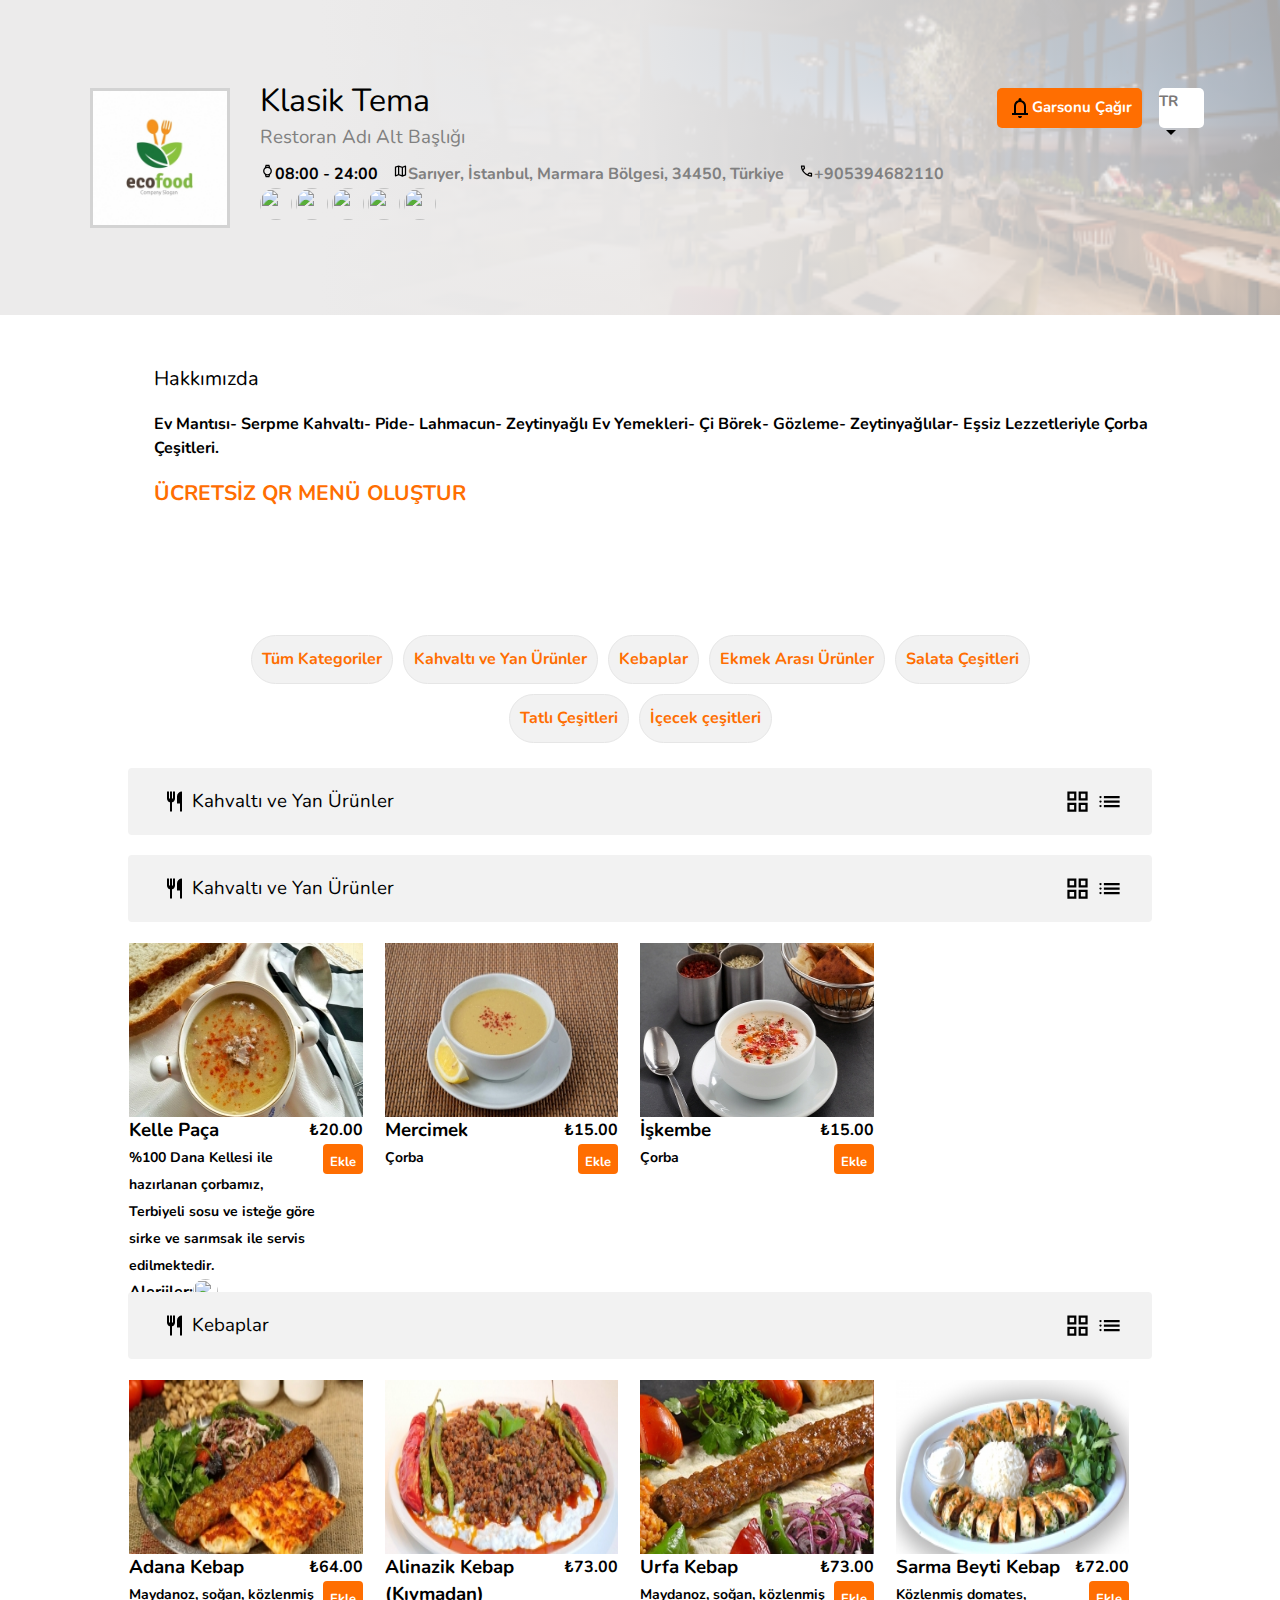
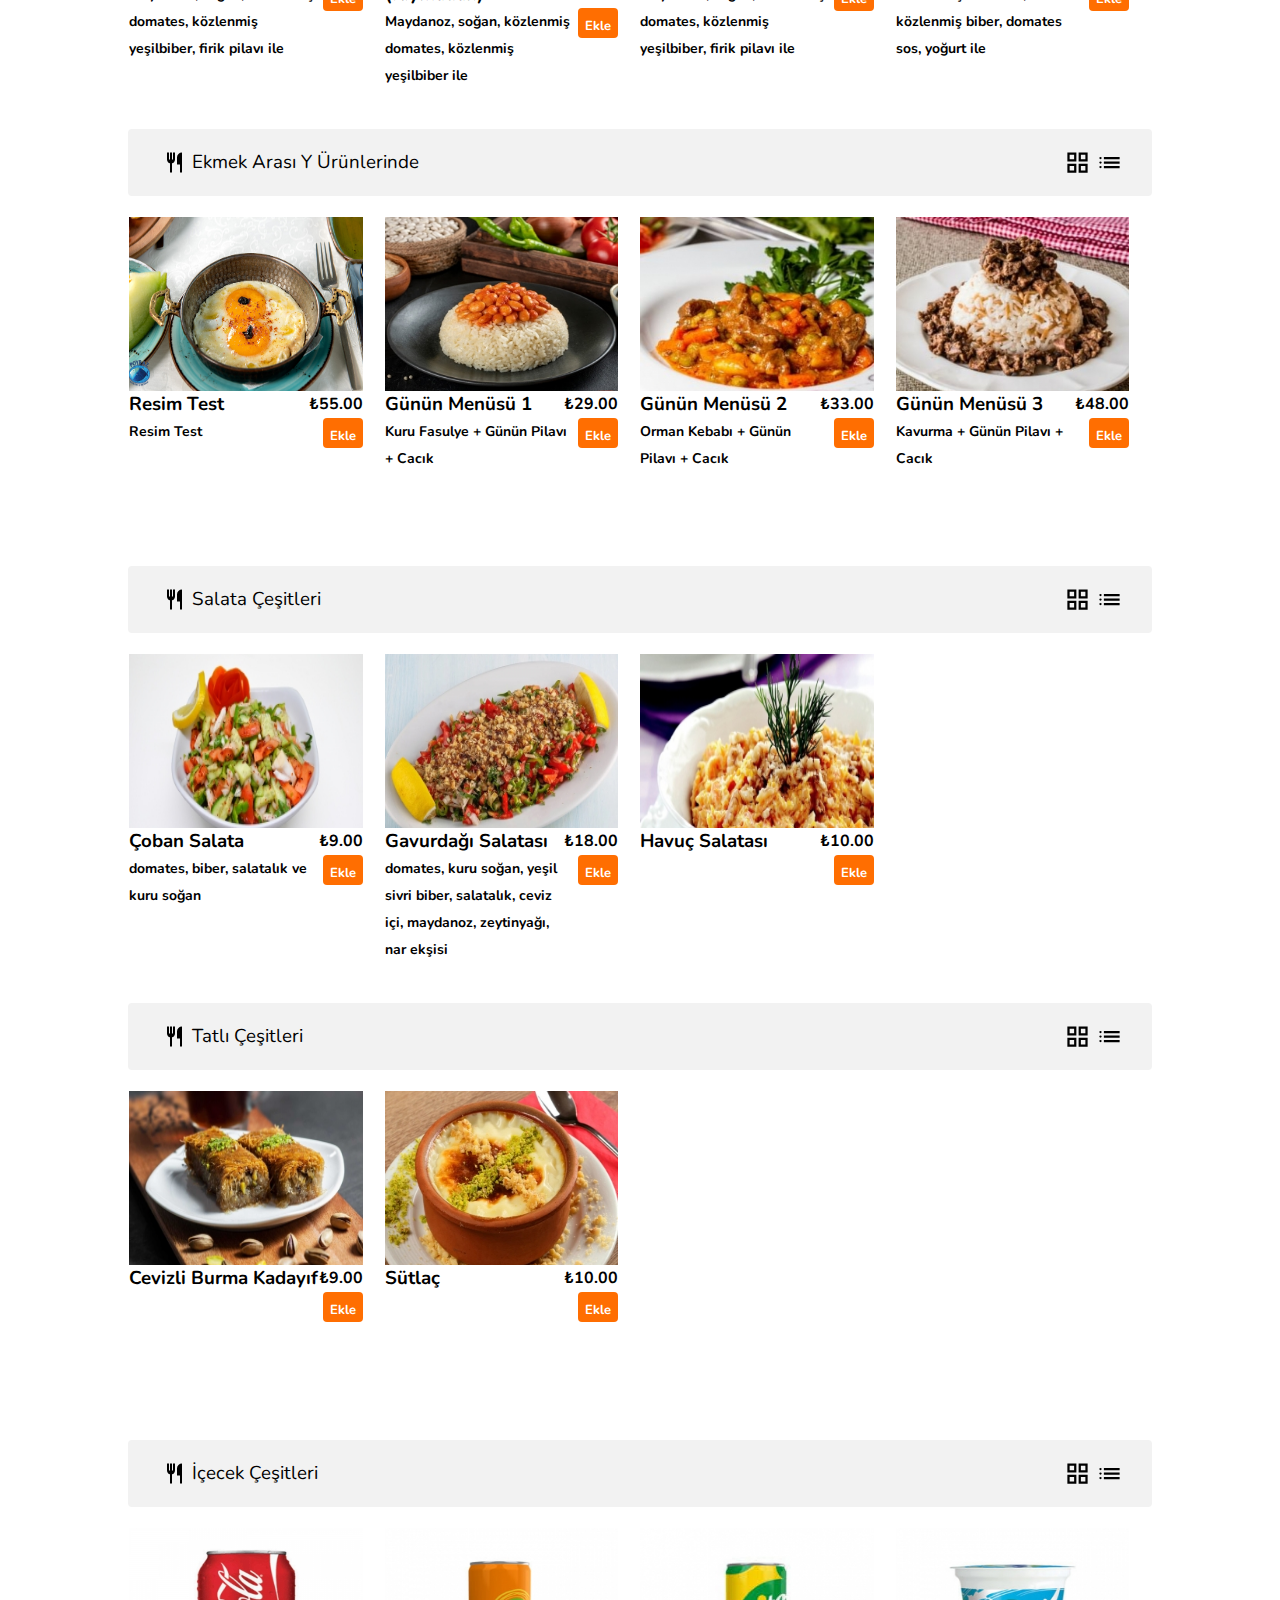
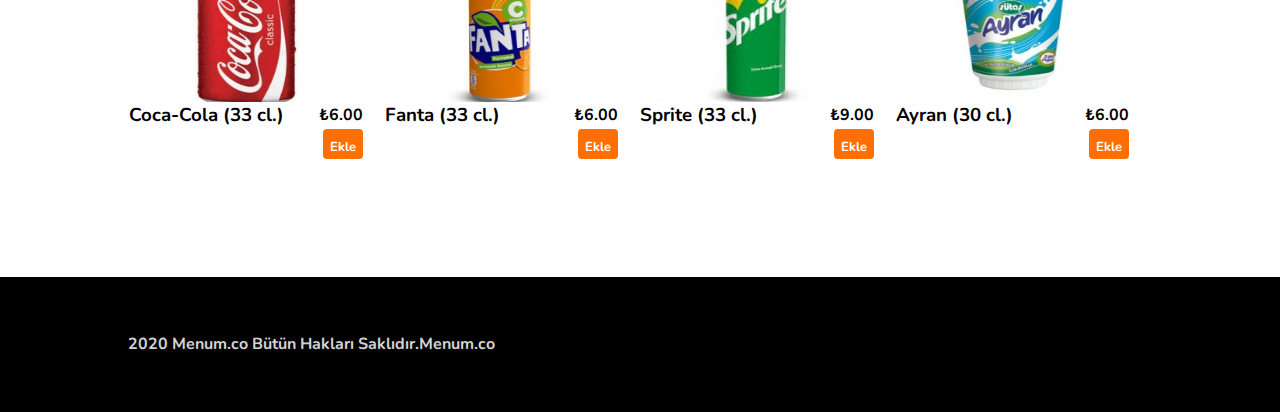
==== index.html @ 5a4ddde8 "first commit" ====
<!DOCTYPE html>
<html lang="en">
<head>
    <meta charset="UTF-8">
    <meta name="viewport" content="width=device-width, initial-scale=1.0">
    <link rel="stylesheet" href="./style.css">
    <link rel="icon" href="./social medias img/menum.com">
    <link rel="preconnect" href="https://fonts.googleapis.com">
    <link rel="preconnect" href="https://fonts.gstatic.com" crossorigin>
    <link href="https://fonts.googleapis.com/css2?family=Mansalva&family=Noto+Sans+JP:wght@100..900&family=Nunito:ital,wght@0,200..1000;1,200..1000&display=swap" rel="stylesheet">

    <title>Klasik Tema</title>
</head>
<body>
    <!--Header Section Start----------------->

    <header class="header">
        <div class="container">
            <section class="left-section">
                <div class="left">
                    <div class="logo">
                        <img src="./Assets/img/logo.jpg" alt="">
                    </div>
                </div>
                <div class="content">

                    <div class="right">
                        <div class="title">
                            <h1>Klasik Tema</h1>
                            <h3>Restoran Adı Alt Başlığı</h3>
                        </div>

                        <div class="head-content">
                            <ul>
                                <li>
                                    <img src="./Assets/icon/saat.svg" alt="#saat">
                                    08:00 - 24:00
                                </li>
                                <li>
                                    <img src="./Assets/icon/harita.svg" alt="#harita">
                                    <a href="https://www.google.com/maps/search/?api=1&query=Sar%C4%B1yer,%20%C4%B0stanbul,%20Marmara%20B%C3%B6lgesi,%2034450,%20T%C3%BCrkiye">Sarıyer, İstanbul, Marmara Bölgesi, 34450, Türkiye</a>
                                </li>
                                <li>
                                    <img src="./Assets/icon/telefon.svg" alt="#telefon">
                                    <a href="#">+905394682110</a>
                                </li>
                            </ul>
                        </div>

                        <div class="socials">
                            <a href="#" id="first">
                                <img src="../Duyarlı Web Site Tasarım Örnekleri/social medias img/menum.com" alt="">
                            </a>
                            <a href="#">
                                <img src="../Duyarlı Web Site Tasarım Örnekleri/social medias img/Facebook.PNG" alt="">
                            </a>
                            <a href="#">
                                <img src="../Duyarlı Web Site Tasarım Örnekleri/social medias img/Whatsapp.PNG" alt="">
                            </a>
                            <a href="#">
                                <img src="../Duyarlı Web Site Tasarım Örnekleri/social medias img/İnstagram.PNG" alt="">
                            </a>
                            <a href="#">
                                <img src="../Duyarlı Web Site Tasarım Örnekleri/social medias img/youtube.PNG" alt="">
                            </a>
                        </div>
                    </div>    
                </div>
            </section>
            <section class="right-section">
                <div class="container">
                    <div class="left">
                        <img src="./Assets/icon/Bildirim çanı.svg" alt="">
                        <a href="#">Garsonu Çağır</a>
                    </div>
                    <div class="right">
                        <a href="#">
                            TR
                            <img src="./Assets/icon/mini aşşağı yönlü ok.svg" alt="">
                        </a>
                        <ul>
                            <li>Arabic</li>
                            <li>English</li>
                            <li>Turkish</li>
                        </ul>
                    </div>
                </div>
            </section>
        </div>
    </header>

    <!--Header Section End----------------->

    <!--About Us Section Start----------------->

    <article class="article">
        <div class="container">
            <div class="title-section">
                <h2>Hakkımızda</h2>
            </div>
            <div class="content-section">
                <p>Ev Mantısı- Serpme Kahvaltı- Pide- Lahmacun- Zeytinyağlı Ev Yemekleri- Çi Börek- Gözleme- Zeytinyağlılar- Eşsiz Lezzetleriyle Çorba Çeşitleri.</p>
                <a href="#">ÜCRETSİZ QR MENÜ OLUŞTUR</a>
            </div>
        </div>
    </article>

    <!--About Us Section End----------------->

    <!--Main Section Start----------------->

    <main class="main">
        <div class="container">
            <nav class="nav">
                <div class="container">
                    <a href="#">Tüm Kategoriler</a>
                    <a href="#">Kahvaltı ve Yan Ürünler</a>
                    <a href="#">Kebaplar</a>
                    <a href="#">Ekmek Arası Ürünler</a>
                    <a href="#">Salata Çeşitleri</a>
                    <a href="#"> Tatlı Çeşitleri</a>
                    <a href="#" class="bottom">İçecek çeşitleri</a>
                </div>
            </nav>
            

            <div class="boxed-list">
                <section class="section">
                    <div class="container">
                        <div class="menu-head">
                            <div class="menu-title">
                                <img src="./Assets/icon/restoran çatal kaşık.svg" alt="">
                                <h3>Kahvaltı ve Yan Ürünler</h3>
                            </div>
                            <div class="menu-icon">
                                <img src="./Assets/icon/dört bölme.svg" alt="">
                                <img src="./Assets/icon/liste.svg" alt="">
                            </div>
                        </div>
                    </div>
                </section>

                <section class="section alt-kategori" id="alt-kategori">
                    <div class="container">
                        <div class="menu-head">
                            <div class="menu-title">
                                <img src="./Assets/icon/restoran çatal kaşık.svg" alt="">
                                <h3>Kahvaltı ve Yan Ürünler</h3>
                            </div>
                            <div class="menu-icon">
                                <img src="./Assets/icon/dört bölme.svg" alt="">
                                <img src="./Assets/icon/liste.svg" alt="">
                            </div>
                        </div>
                    </div>
                </section>

                <article class="menu-article">
                    <div class="menu">
                        <div class="container">

                            <div class="card card1">
                                <div class="card-img">
                                    <img src="./Assets/img/kellePaça.jpg" alt="">
                                </div>
                                <div class="title">
                                    <h3>Kelle Paça</h3>
                                    <p>₺20.00</p>
                                </div>
                                <div class="content">
                                    <p>%100 Dana Kellesi ile hazırlanan çorbamız, Terbiyeli sosu ve isteğe göre sirke ve sarımsak ile servis edilmektedir.</p>
                                    <a href="#">Ekle</a>
                                </div>
                                <div class="card-footer">
                                    <h4>Alerjiler:</h4>
                                    <img src="../Duyarlı Web Site Tasarım Örnekleri/social medias img/reddit.PNG" alt="" style="width: 25px; height: 25px; border-radius: 100%;">
                                    
                                </div>
                            </div>

                            <div class="card card2">
                                <div class="card-img">
                                    <img src="./Assets/img/Mercimek.jpg" alt="">
                                </div>
                                <div class="title">
                                    <h3>Mercimek</h3>
                                    <p>₺15.00</p>
                                </div>

                                <div class="content">
                                    <p>Çorba</p>
                                    <a href="#">Ekle</a>
                                </div>
                            </div>

                            <div class="card card3">
                                <div class="card-img">
                                    <img src="./Assets/img/işkembe.jpg" alt="">
                                </div>
                                <div class="title">
                                    <h3>İşkembe</h3>
                                    <p>₺15.00</p>
                                </div>

                                <div class="content">
                                    <p>Çorba</p>
                                    <a href="#">Ekle</a>
                                </div>
                            </div>


                        </div>
                    </div>
                </article>
            </div>  
            
            <div class="boxed-list">
                <section class="section">
                    <div class="container">
                        <div class="menu-head">
                            <div class="menu-title">
                                <img src="./Assets/icon/restoran çatal kaşık.svg" alt="">
                                <h3>Kebaplar</h3>
                            </div>
                            <div class="menu-icon">
                                <img src="./Assets/icon/dört bölme.svg" alt="">
                                <img src="./Assets/icon/liste.svg" alt="">
                            </div>
                        </div>
                    </div>
                </section>

                <article class="menu-article">
                    <div class="menu">
                        <div class="container">
                            
                            <div class="card card1">
                                <div class="card-img">
                                    <img src="./Assets/img/adanaKebap.jpg" alt="">
                                </div>
                                <div class="title">
                                    <h3>Adana Kebap</h3>
                                    <p>₺64.00</p>
                                </div>

                                <div class="content">
                                    <p>Maydanoz, soğan, közlenmiş domates, közlenmiş yeşilbiber, firik pilavı ile</p>
                                    <a href="#">Ekle</a>
                                </div>
                            </div>

                            <div class="card card2">
                                <div class="card-img">
                                    <img src="./Assets/img/alinazik.jpg" alt="">
                                </div>
                                <div class="title">
                                    <h3>Alinazik Kebap (Kıymadan)</h3>
                                    <p>₺73.00</p>
                                </div>

                                <div class="content">
                                    <p>Maydanoz, soğan, közlenmiş domates, közlenmiş yeşilbiber ile</p>
                                    <a href="#">Ekle</a>
                                </div>
                            </div>

                            <div class="card card3">
                                <div class="card-img">
                                    <img src="./Assets/img/urfaKebap.jpg" alt="">
                                </div>
                                <div class="title">
                                    <h3>Urfa Kebap</h3>
                                    <p>₺73.00</p>
                                </div>

                                <div class="content">
                                    <p>Maydanoz, soğan, közlenmiş domates, közlenmiş yeşilbiber, firik pilavı ile</p>
                                    <a href="#">Ekle</a>
                                </div>
                            </div>

                            <div class="card card4">
                                <div class="card-img">
                                    <img src="./Assets/img/sarmaBeyti.jpg" alt="">
                                </div>
                                <div class="title">
                                    <h3>Sarma Beyti Kebap</h3>
                                    <p>₺72.00</p>
                                </div>

                                <div class="content">
                                    <p>Közlenmiş domates, közlenmiş biber, domates sos, yoğurt ile</p>
                                    <a href="#">Ekle</a>
                                </div>
                            </div>


                        </div>
                    </div>
                </article>

            </div>

            <div class="boxed-list">
                <section class="section">
                    <div class="container">
                        <div class="menu-head">
                            <div class="menu-title">
                                <img src="./Assets/icon/restoran çatal kaşık.svg" alt="">
                                <h3>Ekmek Arası Y Ürünlerinde</h3>
                            </div>
                            <div class="menu-icon">
                                <img src="./Assets/icon/dört bölme.svg" alt="">
                                <img src="./Assets/icon/liste.svg" alt="">
                            </div>
                        </div>
                    </div>
                </section>

                <article class="menu-article">
                    <div class="menu">
                        <div class="container">
                            
                            <div class="card card1">
                                <div class="card-img">
                                    <img src="./Assets/img/sahandaYumurta.jpg" alt="">
                                </div>
                                <div class="title">
                                    <h3>Resim Test</h3>
                                    <p>₺55.00</p>
                                </div>

                                <div class="content">
                                    <p>Resim Test</p>
                                    <a href="#">Ekle</a>
                                </div>
                            </div>

                            <div class="card card2">
                                <div class="card-img">
                                    <img src="./Assets/img/gününMenüsü1.jpg" alt="">
                                </div>
                                <div class="title">
                                    <h3>Günün Menüsü 1</h3>
                                    <p>₺29.00</p>
                                </div>

                                <div class="content">
                                    <p>Kuru Fasulye + Günün Pilavı + Cacık</p>
                                    <a href="#">Ekle</a>
                                </div>
                            </div>

                            <div class="card card3">
                                <div class="card-img">
                                    <img src="./Assets/img/gününMenüsü2.jpg" alt="">
                                </div>
                                <div class="title">
                                    <h3>Günün Menüsü 2</h3>
                                    <p>₺33.00</p>
                                </div>

                                <div class="content">
                                    <p>Orman Kebabı + Günün Pilavı + Cacık</p>
                                    <a href="#">Ekle</a>
                                </div>
                            </div>

                            <div class="card card4">
                                <div class="card-img">
                                    <img src="./Assets/img/gününMenüsü3.jpg" alt="">
                                </div>
                                <div class="title">
                                    <h3>Günün Menüsü 3</h3>
                                    <p>₺48.00</p>
                                </div>

                                <div class="content">
                                    <p>Kavurma + Günün Pilavı + Cacık</p>
                                    <a href="#">Ekle</a>
                                </div>
                            </div>


                        </div>
                    </div>
                </article>
            </div>

            <div class="boxed-list">
                <section class="section">
                    <div class="container">
                        <div class="menu-head">
                            <div class="menu-title">
                                <img src="./Assets/icon/restoran çatal kaşık.svg" alt="">
                                <h3>Salata Çeşitleri</h3>
                            </div>
                            <div class="menu-icon">
                                <img src="./Assets/icon/dört bölme.svg" alt="">
                                <img src="./Assets/icon/liste.svg" alt="">
                            </div>
                        </div>
                    </div>
                </section>

                <article class="menu-article">
                    <div class="menu">
                        <div class="container">
                            
                            <div class="card card1">
                                <div class="card-img">
                                    <img src="./Assets/img/çobanSalata.jpg" alt="">
                                </div>
                                <div class="title">
                                    <h3>Çoban Salata</h3>
                                    <p>₺9.00</p>
                                </div>

                                <div class="content">
                                    <p>domates, biber, salatalık ve kuru soğan</p>
                                    <a href="#">Ekle</a>
                                </div>
                            </div>

                            <div class="card card2">
                                <div class="card-img">
                                    <img src="./Assets/img/gavurdağıSAlatası.jpg" alt="">
                                </div>
                                <div class="title">
                                    <h3>Gavurdağı Salatası</h3>
                                    <p>₺18.00</p>
                                </div>

                                <div class="content">
                                    <p>domates, kuru soğan, yeşil sivri biber, salatalık, ceviz içi, maydanoz, zeytinyağı, nar ekşisi
                                    </p>
                                    <a href="#">Ekle</a>
                                </div>
                            </div>

                            <div class="card card3">
                                <div class="card-img">
                                    <img src="./Assets/img/havuçSalatası.jpg" alt="">
                                </div>
                                <div class="title">
                                    <h3>Havuç Salatası</h3>
                                    <p>₺10.00</p>
                                </div>

                                <div class="content">
                                    <p></p>
                                    <a href="#">Ekle</a>
                                </div>
                            </div>

                        </div>
                    </div>
                </article>
            </div>

            <div class="boxed-list">
                <section class="section">
                    <div class="container">
                        <div class="menu-head">
                            <div class="menu-title">
                                <img src="./Assets/icon/restoran çatal kaşık.svg" alt="">
                                <h3>Tatlı Çeşitleri</h3>
                            </div>
                            <div class="menu-icon">
                                <img src="./Assets/icon/dört bölme.svg" alt="">
                                <img src="./Assets/icon/liste.svg" alt="">
                            </div>
                        </div>
                    </div>
                </section>

                <article class="menu-article">
                    <div class="menu">
                        <div class="container">
                            
                            <div class="card card1">
                                <div class="card-img">
                                    <img src="./Assets/img/cevizliBurma.jpg" alt="">
                                </div>
                                <div class="title">
                                    <h3>Cevizli Burma Kadayıf</h3>
                                    <p>₺9.00</p>
                                </div>

                                <div class="content">
                                    <p></p>
                                    <a href="#">Ekle</a>
                                </div>
                            </div>

                            <div class="card card2">
                                <div class="card-img">
                                    <img src="./Assets/img/sütlaç.jpg" alt="">
                                </div>
                                <div class="title">
                                    <h3>Sütlaç</h3>
                                    <p>₺10.00</p>
                                </div>

                                <div class="content">
                                    <p></p>
                                    <a href="#">Ekle</a>
                                </div>
                            </div>

                            

                        </div>
                    </div>
                </article>
            </div>

            <div class="boxed-list">
                <section class="section">
                    <div class="container">
                        <div class="menu-head">
                            <div class="menu-title">
                                <img src="./Assets/icon/restoran çatal kaşık.svg" alt="">
                                <h3>İçecek Çeşitleri</h3>
                            </div>
                            <div class="menu-icon">
                                <img src="./Assets/icon/dört bölme.svg" alt="">
                                <img src="./Assets/icon/liste.svg" alt="">
                            </div>
                        </div>
                    </div>
                </section>

                <article class="menu-article">
                    <div class="menu">
                        <div class="container">
                            
                            <div class="card card1">
                                <div class="card-img">
                                    <img src="./Assets/img/cocaCola.jpg" alt="">
                                </div>
                                <div class="title">
                                    <h3>Coca-Cola (33 cl.)</h3>
                                    <p>₺6.00</p>
                                </div>

                                <div class="content">
                                    <p></p>
                                    <a href="#">Ekle</a>
                                </div>
                            </div>

                            <div class="card card2">
                                <div class="card-img">
                                    <img src="./Assets/img/fanta.jpg" alt="">
                                </div>
                                <div class="title">
                                    <h3>Fanta (33 cl.)</h3>
                                    <p>₺6.00</p>
                                </div>

                                <div class="content">
                                    <p></p>
                                    <a href="#">Ekle</a>
                                </div>
                            </div>

                            <div class="card card3">
                                <div class="card-img">
                                    <img src="./Assets/img/sprite.jpg" alt="">
                                </div>
                                <div class="title">
                                    <h3>Sprite (33 cl.)</h3>
                                    <p>₺9.00</p>
                                </div>

                                <div class="content">
                                    <p></p>
                                    <a href="#">Ekle</a>
                                </div>
                            </div>

                            <div class="card card4">
                                <div class="card-img">
                                    <img src="./Assets/img/ayran.jpg" alt="">
                                </div>
                                <div class="title">
                                    <h3>Ayran (30 cl.)</h3>
                                    <p>₺6.00</p>
                                </div>

                                <div class="content">
                                    <p></p>
                                    <a href="#">Ekle</a>
                                </div>
                            </div>

                        </div>
                    </div>
                </article>

            </div>

        </div>
    </main>

    <!--Main Section End----------------->

    <!--Footer Section Start----------------->

    <footer class="footer">
        <div class="container">
            <div class="content-section">
                <p>2020 Menum.co Bütün Hakları Saklıdır.</p>
                <a href="#">Menum.co</a>
            </div>
        </div>
    </footer>

    <!--Footer Section End----------------->
    
</body>
</html>
---- style.css ----
*{
    box-sizing: border-box;
    margin: 0;
    padding: 0;
}

body {
    color: #000;
    font-size: 16px;
    line-height: 27px;
    font-family: "Nunito", sans-serif;
    font-optical-sizing: auto;
    font-weight: bold;
    font-style: normal;
    display: flex;
    flex-direction: column;
}

.boxed-list h3{ 
    font-weight: bold;
}

/*Header Section Start-------------------------------*/

.header{
    width: 100%;
    min-height: 35vh;
    background: linear-gradient(to right, rgb(236, 235, 235,1), rgba(236, 235, 235, 1), rgba(236, 235, 235, 0.97), rgba(236, 235, 235, 0.85),rgba(236, 235, 235, 0.7)  ) ,url(./Assets/img/backgrounİmg.png) ,url(./Assets/img/backgrounİmg.png);
    background-size: 100% 100%, 50% 100%;
    background-position: center, right center;
    background-repeat:no-repeat, no-repeat;  

}

.header .container {
    width: 90%;
    height: 35vh;
    display: flex;
    margin-left: 5%;
    margin-right: 5%;
    justify-content: center;
    align-items: center;
    color: black;
    flex-flow: row nowrap;
    justify-content: space-between;
}

.header .container .left-section{
    width: 80%;
    height: 35vh;
    display: flex;
    flex-flow: row nowrap;
    justify-content: center;
    align-items: center;
}

.header .container .left-section .logo{
    margin-right: 20px;
    border: 3px solid lightgray;
    box-shadow: 3px solid rgb(198, 196, 196);
}

.header .container .head-content img{
    width: 15px;
    height: 20px;
}

.header .container .right-section{
    width: 20%;
    height: 35vh;
    display: flex;
    justify-content: center;
    align-items: flex-start;
    position: relative;
    bottom: 50px;
}

.header .container .right-section .left{
    width: 70%;
    height: 40px;
    background-color: rgba(255, 110, 1, 1);
    border-radius: 5px;
    display: flex;
    flex-flow: row nowrap;
    justify-content: center;
    align-items: center;
    font-size: 15px;
}

.header .container .right-section .left a{
    text-decoration: none;
    color:white;
   
}

.header .container .right-section .right{
    width: 22%;
    height: 40px;
    background-color: rgb(255, 255, 255);
    border-radius: 5px;
    font-size: 15px;
}

.header .container .right-section .right img{
    position: relative;
    top: 5px;
}



.header .container .right-section .right a{
    text-decoration: none;
    color:rgb(122, 119, 119);
   
}



.header .container .right-section .right ul, li{
    display: none;
}



.header .container .left-section .logo{
    width: 140px;
    height: 140px;
    display: flex;
    
}

.header .container .left-section .right{
    margin-left: 10px;
}

.header .container .left-section .right .title h1,h3{
    font-weight: lighter;
}

.header .container .left-section .right .title h3{
    margin-top: 10px;
    margin-bottom: 10px;
    color: gray;
}


.header .container .left-section a{
    text-decoration: none;
    color: gray;
}

.header .container .left-section ul {
    list-style-type: none;
    display: flex;
}

.header .container .left-section ul li{
    margin-right: 15px;
    display: flex;
}

.header .container .left-section .socials a img{
    width: 32px;
    height: 32px;
    border-radius: 100%;
    
}

/*Header Section End-------------------------------*/

/*About Us Section Start-------------------------------*/

.article{
    width: 100%;
    min-height: 35vh;
    background-color: white;

}

.article .container{
    width: 80%;
    display: block;
    margin-left: 12%;
    margin-right: 12%;
    padding-top: 50px;
    display: flex;
    flex-direction: column;
    justify-content: flex-start;
}

.article .container .title-section h2{
    font-weight: lighter;
    font-size: 20px;
}

.article .content-section p{
    margin-top: 20px;
    font-size: 16px;
    line-height: 1.5;
}

.article .content-section a{
    text-decoration: none;
    font-size: 21px;
    color: rgba(255, 110, 1, 1);
    font-weight: bold;
    display: block;
    margin-top: 20px;
}

/*About Us Section End-------------------------------*/

/* Main Section Start-------------------------------*/

.main{
    width: 100%;
    background-color: white;
    display: flex;
    flex-direction: column;
    flex-wrap: nowrap;
    justify-content: flex-start;
}

.main .container{
    width: 80%;
    display: block;
    margin: auto;
    background-color: white;
  
}

            /*Main Nav section Start*/

            .main .container nav .container{
                width: 80%;
                background-color: white(232, 76, 76);
                display: flex;
                flex-direction: row;
                flex-wrap: wrap;
                justify-content: center;
                align-items: center;
                margin-bottom: 20px;
            }

            .main .container nav .container a{
                margin: 5px;
                padding: 10px;
                background-color: #f2f2f2;
                color: rgba(255, 110, 1, 1);
                text-align: center;
                font-weight: bold;
                text-decoration: none;
                border: 1px solid #e6e6e6;
                border-radius: 50px;
            }

            .main .container nav .container a .bottom{
                display: block;
            }

            .main .container .boxed-list{
                display: flex;
                flex-flow: column nowrap;
            }

            /*Main Nav section End*/

           

            /*Main menu head section Start*/



            .main section .container{
                width: 100%;
                background-color:  #f2f2f2;
                margin-bottom: 20px;
                border-radius: 4px;
                display: flex;
                color:rgb(0, 0, 0) ;
            }  

            .main .boxed-list.alt-kategori .container {
                background-color: #e6e6e6;
               }
            

            .main section .container .menu-head{
                width: 100%;
                display: flex;
                flex-flow: row nowrap;
                justify-content: space-between;
                padding: 20px 35px;
            }


            .main section .container .menu-title{
                display: flex;
    
            }

            .main section .container .menu-title img{
                margin-right: 5px;
            }

            .main section .container .menu-title h3{
                font-weight: lighter;
            }

            .main section .container .menu-icon{
                display: flex;
            }

            .main section .container .menu-icon img{
                margin-left: 5px;
            }

           
            
            
            /*Main maenu head section End*/

            /*Main maenu card section Start*/



            .main  .boxed-list .menu-article .menu{
                width: 100%;
                background-color: pink;
                display: flex;
                flex-direction: row;
                flex-wrap: wrap;
            }

            .main  .boxed-list .menu-article .menu .container{
                width: 100%;
                display: flex;
                flex-flow: row wrap;
            }

            main  .boxed-list .menu-article .menu .container .card{
                margin-right: 20px;
                width: 23%;
                height: 350px;
                border: 1px solid rgb(255, 255, 255);
                display: flex;
                flex-flow: column nowrap;
                
                
            }

           

            main  .boxed-list .menu-article .menu .container .card .card-img {
                width: 100%;
                height: 50%;
                
             }

             main  .boxed-list .menu-article .menu .container .card .card-img img {
                width: 100%;
                height: 200px;
                
             }

             main  .boxed-list .menu-article .menu .container .card .title{
                width: 100%;
                background-color: white;
                display: flex;
                flex-flow: row nowrap;
                justify-content: space-between;
             }

             main  .boxed-list .menu-article .menu .container .card .title p{
                font-weight: bold;
             }

             main  .boxed-list .menu-article .menu .container .card .content{
                display: flex;
                flex-flow: row nowrap;
                justify-content: space-between;
             }

             main  .boxed-list .menu-article .menu .container .card .content p{
                width: 80%;
                font-size: 14px;
             }
             
             main  .boxed-list .menu-article .menu .container .card .content a{
                width: 40px;
                height: 30px;
                background-color: rgba(255, 110, 1, 1);
                color: white;
                text-decoration: none;
                text-align: center;
                font-size: 13px;
                padding: 5px;
                border-radius: 4px;
             }

             main  .boxed-list .menu-article .menu .container .card .card-footer{
                display: flex;
             }

        
            /*Main maenu card section End*/


/*Main Section End-------------------------------*/

/*Footer Section Start-------------------------------*/

.footer{
    width: 100%;
    min-height: 15vh;
    background-color: black;
}

.footer .container{
    width: 80%;
    min-height: 15vh;
    display: block;
    margin: auto;
    color: lightgray;
}

.footer .container .content-section{
    width: 100%;
    height: 15vh;
    display: flex;
    flex-direction: row;
    justify-content: flex-start;
    align-items: center;
}

.footer .container .content-section a{
    text-decoration: none;
    color: lightgray;
}


/*Footer Section End-------------------------------*/

/*Media Querys Start--------------------------------*/

@media screen and (max-width: 1150px ){
    main  .boxed-list .menu-article .menu .container .card{
        width: 45%;
    }

    .header .container .left-section .socials a img{
        width: 32px;
        height: 32px;
        border-radius: 100%;
        
    }

    .article .container{
        margin-bottom: 60px;
    }

    .main .container nav .container{
        width: 100%;
    }

    

}

@media screen and (max-width: 1000px){
    .header .container .left-section {
        flex-flow: column nowrap;
    }

    


}

@media screen and (max-width: 980px){
    .header{
        min-height: 65vh; 
        display: flex;  
    }

    .header .container{
        min-height: 65vh;
    }

    .header .container .head-content img{
        width: 15px;
        height: 20px;
    }

    .header .container .left-section{
        flex-flow: column nowrap;
    }

    .header .container .right  .head-content{
        width: 130%;
    }

    .header .container .left-section  .left .logo{
        position: relative;
        right: 85%;
    }

    .header .container .left-section  .right{
        position: relative;
        left: 12.5%;
        top: 15px;
    }  

    .header .container .right-section {
        width: 50%;
        position: relative;
        float:inline-end;
        bottom: 50%;
    }

    .header .container .right-section .left{
        width: 200px;
    }

    

}

@media screen and (max-width: 572px){
    main  .boxed-list .menu-article .menu .container .card{
        width: 100%;
        margin: auto;
        height: auto;
        margin-bottom: 15px;
    }

    .article .container{
        margin-bottom: 60px;
    }

    .main .container nav .container{
        width: 100%;
    }

    
    
}
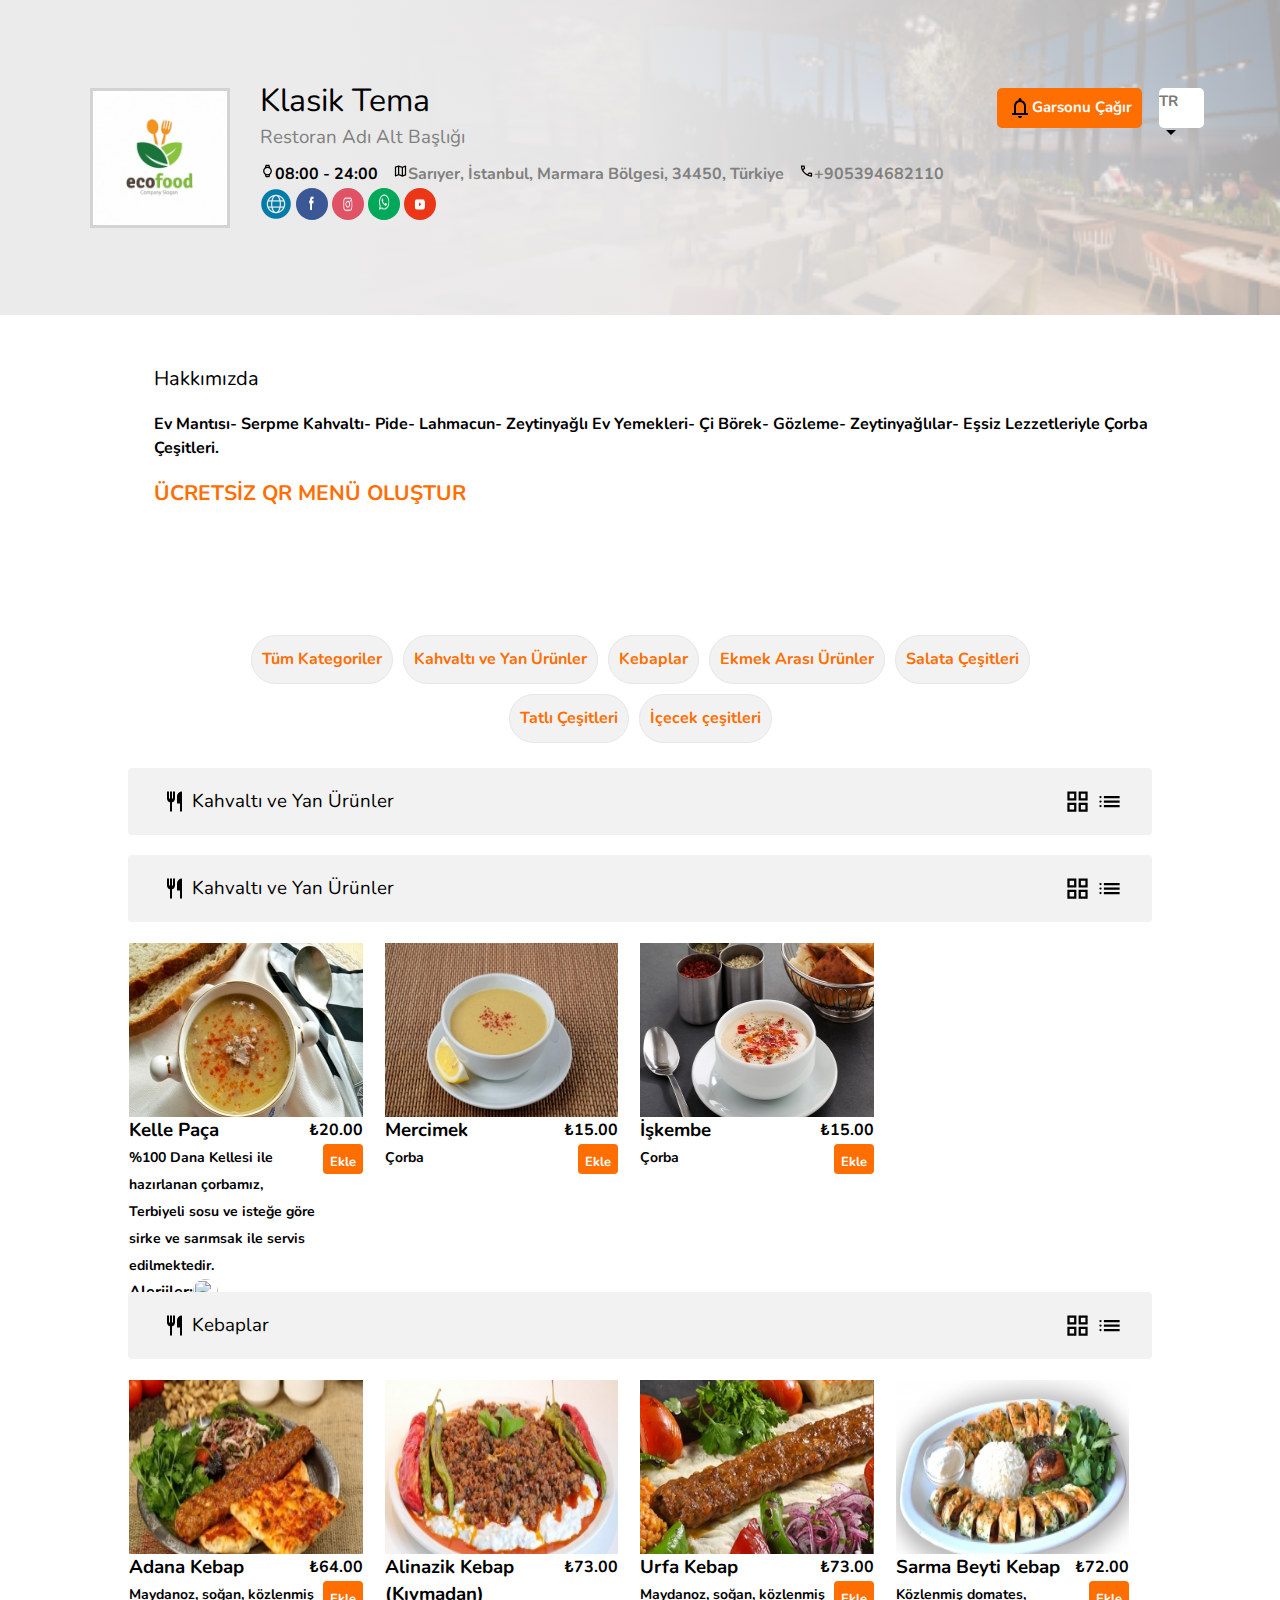
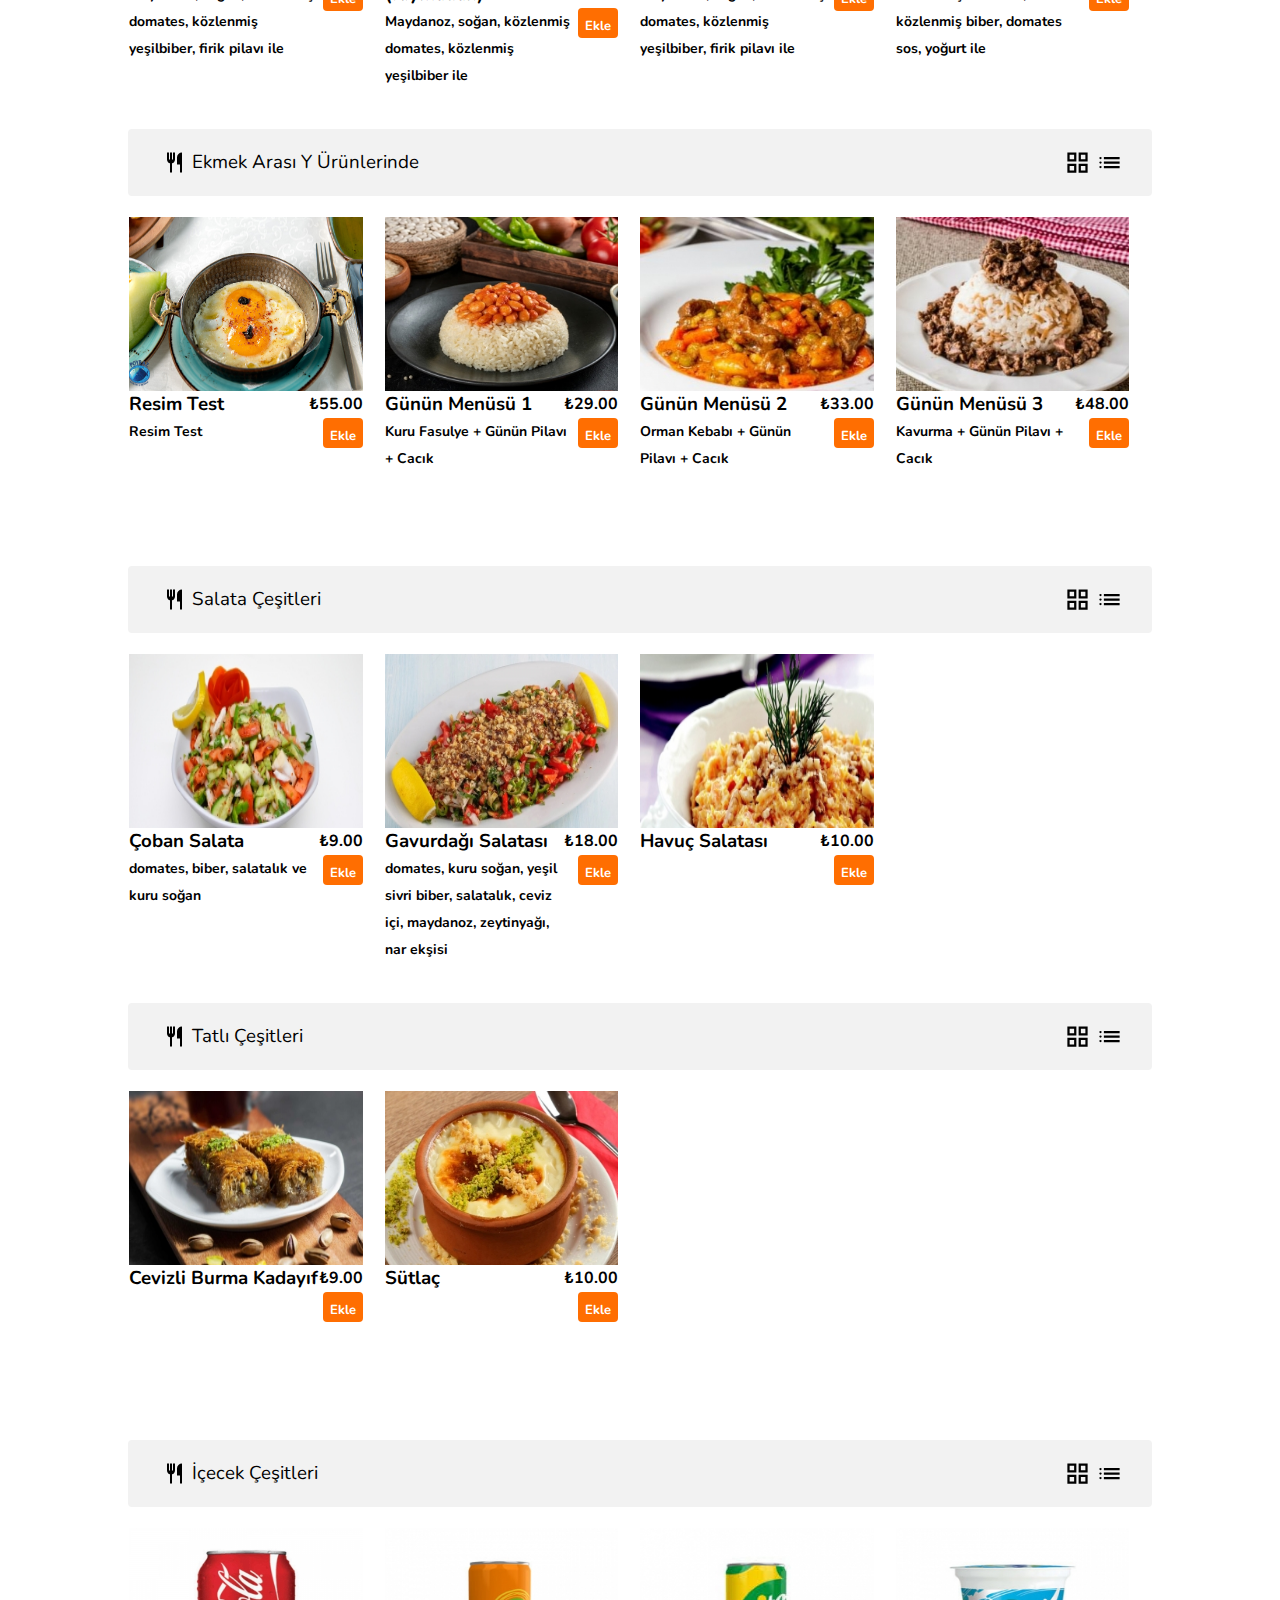
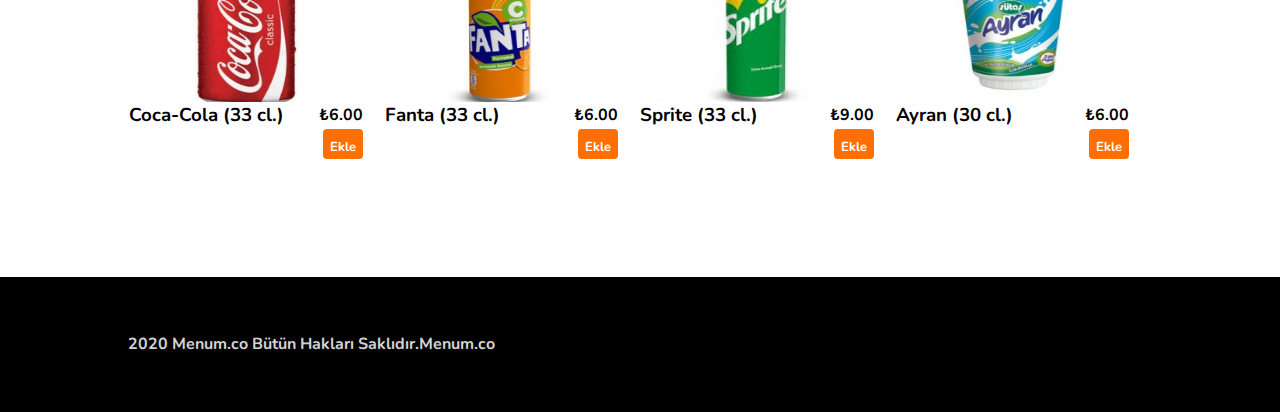
==== commit 87d29134: "[fix header-icon sourses]-1" ====
--- a/index.html
+++ b/index.html
@@ -49,19 +49,19 @@
 
                         <div class="socials">
                             <a href="#" id="first">
-                                <img src="../Duyarlı Web Site Tasarım Örnekleri/social medias img/menum.com" alt="">
+                                <img src="./social medias img/menum.com" alt="">
                             </a>
                             <a href="#">
-                                <img src="../Duyarlı Web Site Tasarım Örnekleri/social medias img/Facebook.PNG" alt="">
+                                <img src="./social medias img/Facebook.PNG" alt="">
                             </a>
                             <a href="#">
-                                <img src="../Duyarlı Web Site Tasarım Örnekleri/social medias img/Whatsapp.PNG" alt="">
+                                <img src="./social medias img/İnstagram.PNG" alt="">
                             </a>
                             <a href="#">
-                                <img src="../Duyarlı Web Site Tasarım Örnekleri/social medias img/İnstagram.PNG" alt="">
+                                <img src="./social medias img/Whatsapp.PNG" alt="">
                             </a>
                             <a href="#">
-                                <img src="../Duyarlı Web Site Tasarım Örnekleri/social medias img/youtube.PNG" alt="">
+                                <img src="./social medias img/youtube.PNG" alt="">
                             </a>
                         </div>
                     </div>    
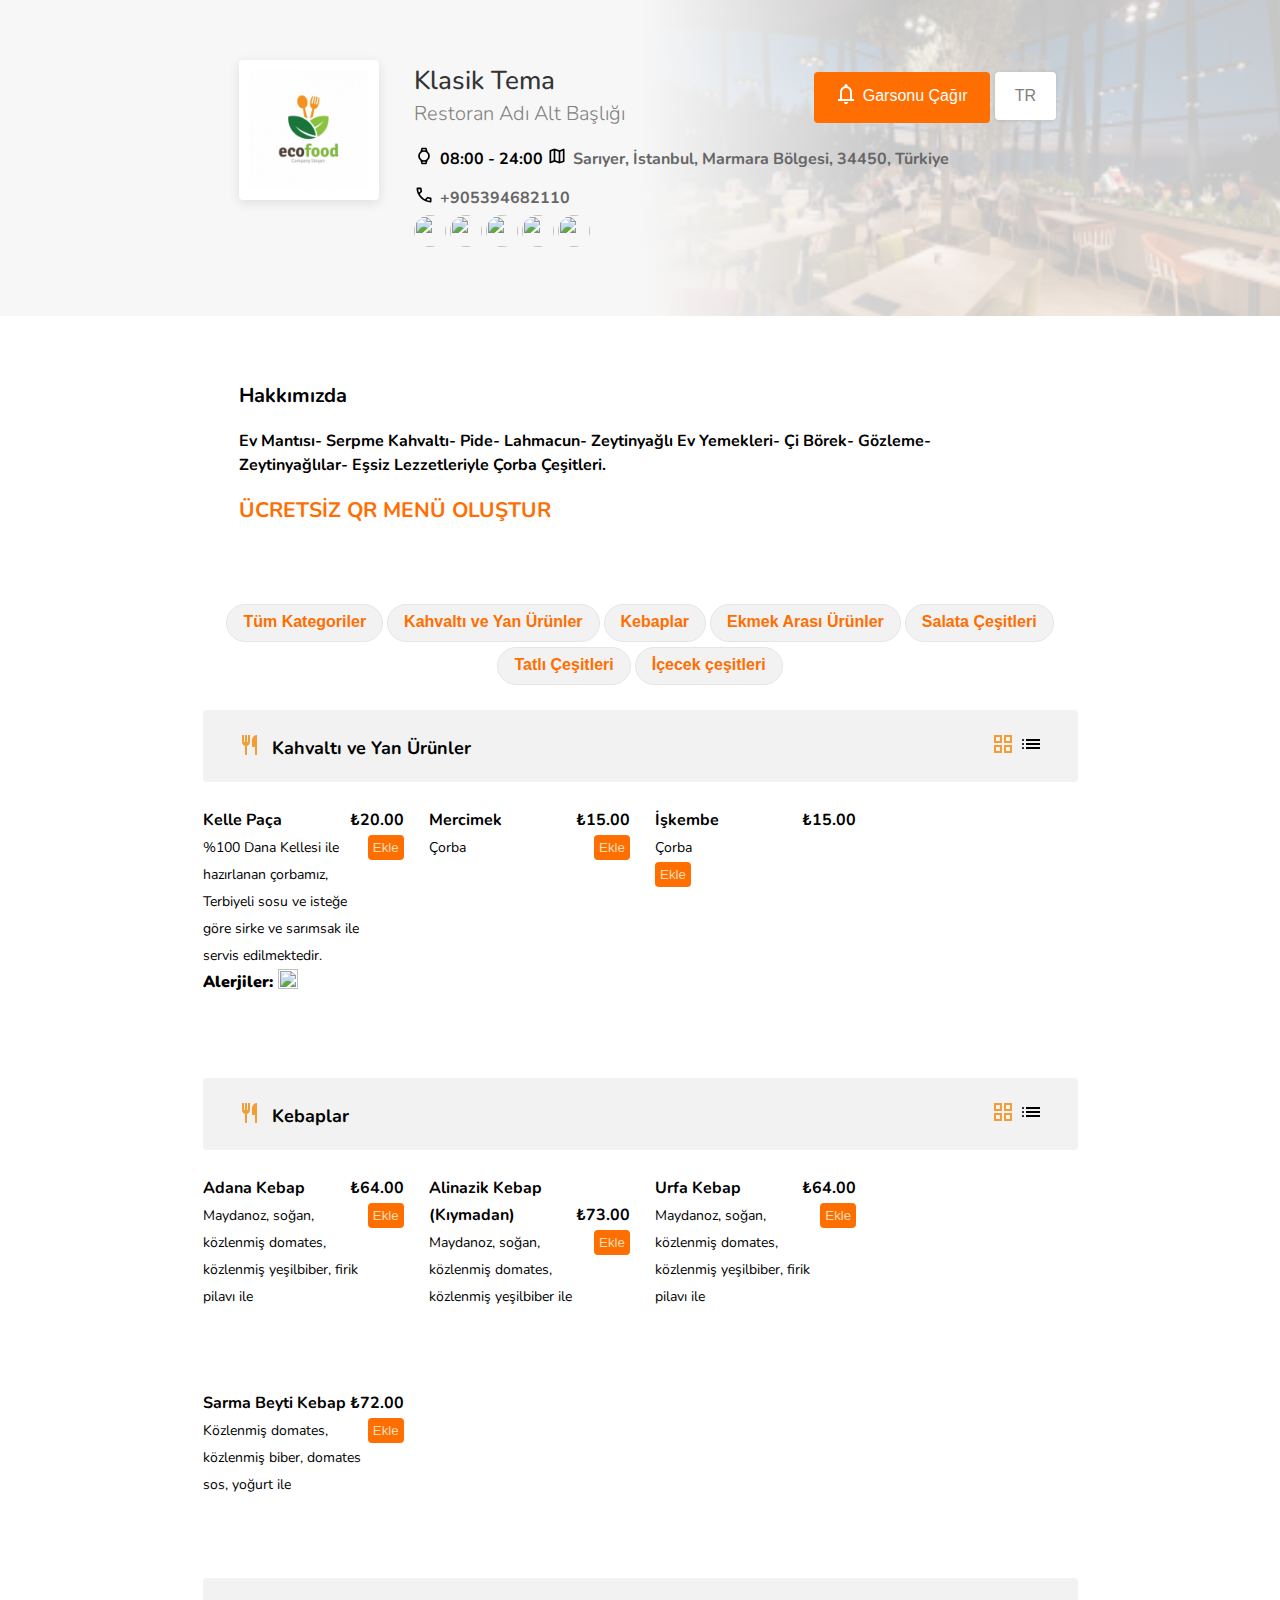
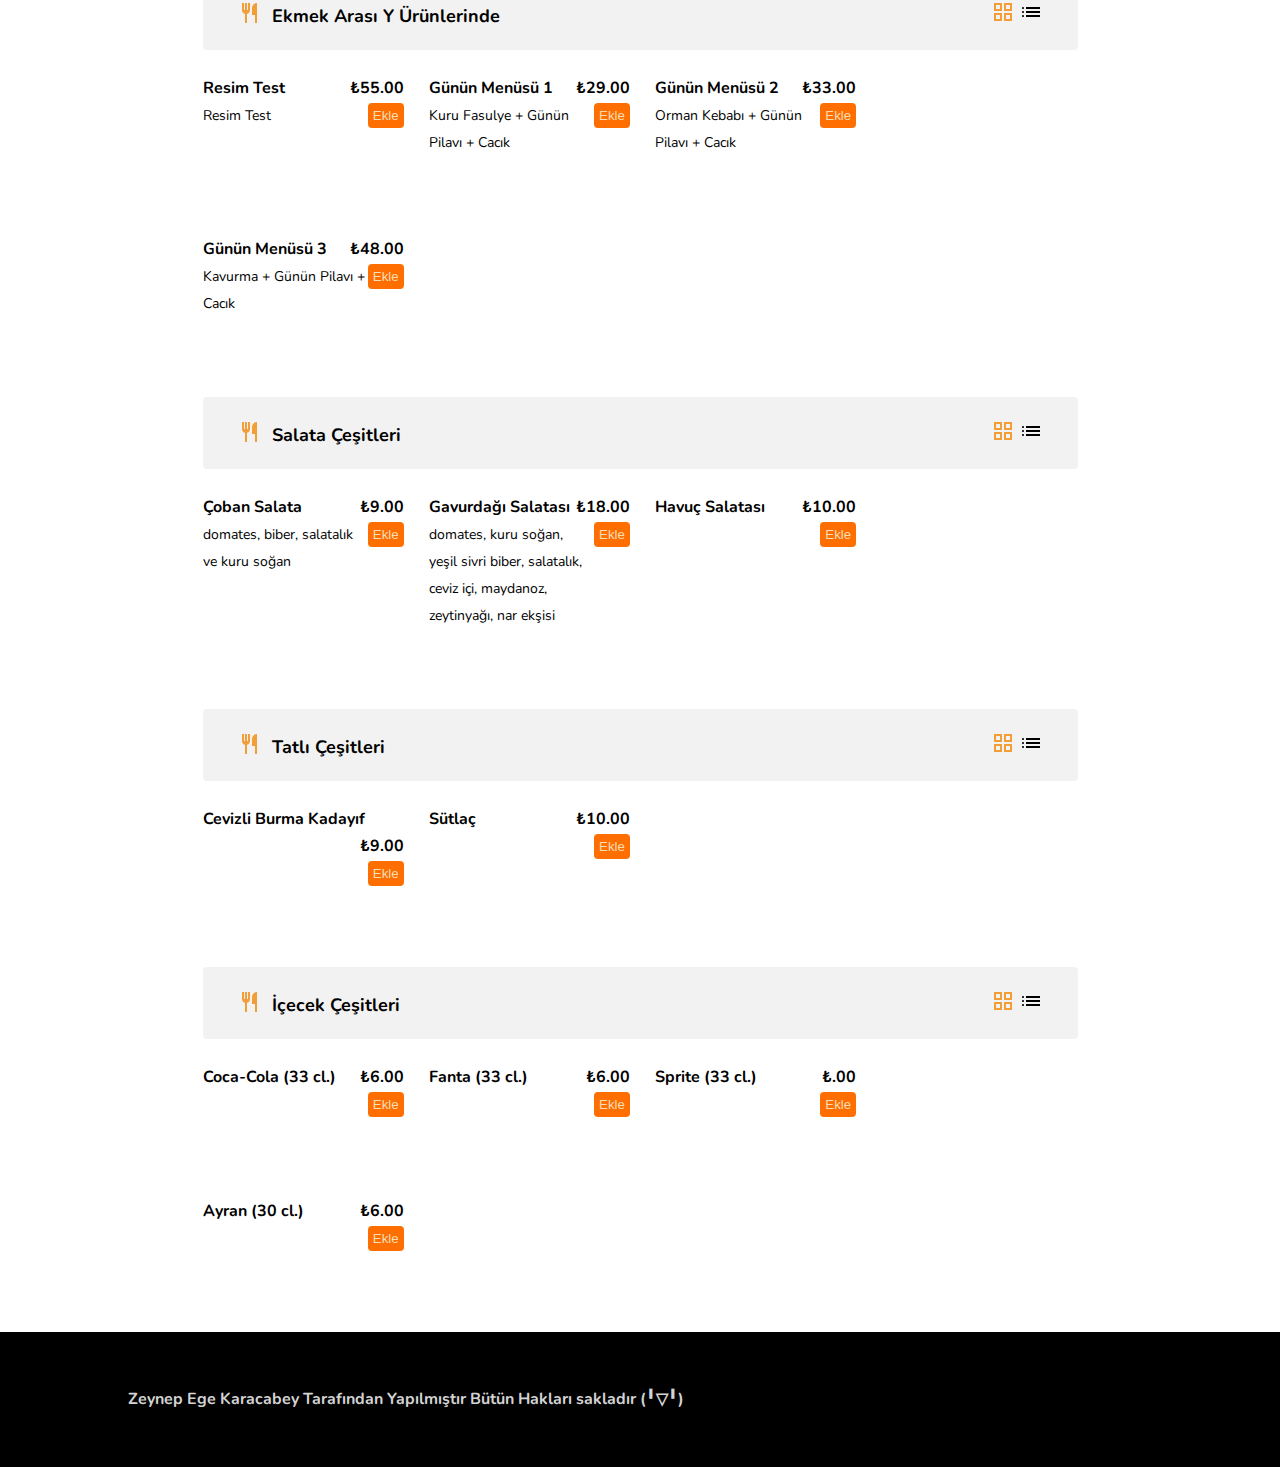
==== commit c2ebaeaf: "I revised the code and wrote it more regularly." ====
--- a/index.html
+++ b/index.html
@@ -3,8 +3,8 @@
 <head>
     <meta charset="UTF-8">
     <meta name="viewport" content="width=device-width, initial-scale=1.0">
-    <link rel="stylesheet" href="./style.css">
-    <link rel="icon" href="./social medias img/menum.com">
+    <link rel="stylesheet" href="./style-2.css">
+    <link rel="shortcut icon" href="https://menum.co/storage/logo/favicon.jpg">
     <link rel="preconnect" href="https://fonts.googleapis.com">
     <link rel="preconnect" href="https://fonts.gstatic.com" crossorigin>
     <link href="https://fonts.googleapis.com/css2?family=Mansalva&family=Noto+Sans+JP:wght@100..900&family=Nunito:ital,wght@0,200..1000;1,200..1000&display=swap" rel="stylesheet">
@@ -14,79 +14,70 @@
 <body>
     <!--Header Section Start----------------->
 
-    <header class="header">
-        <div class="container">
-            <section class="left-section">
-                <div class="left">
-                    <div class="logo">
-                        <img src="./Assets/img/logo.jpg" alt="">
-                    </div>
-                </div>
-                <div class="content">
-
-                    <div class="right">
-                        <div class="title">
-                            <h1>Klasik Tema</h1>
-                            <h3>Restoran Adı Alt Başlığı</h3>
-                        </div>
-
-                        <div class="head-content">
-                            <ul>
-                                <li>
-                                    <img src="./Assets/icon/saat.svg" alt="#saat">
-                                    08:00 - 24:00
-                                </li>
-                                <li>
-                                    <img src="./Assets/icon/harita.svg" alt="#harita">
-                                    <a href="https://www.google.com/maps/search/?api=1&query=Sar%C4%B1yer,%20%C4%B0stanbul,%20Marmara%20B%C3%B6lgesi,%2034450,%20T%C3%BCrkiye">Sarıyer, İstanbul, Marmara Bölgesi, 34450, Türkiye</a>
-                                </li>
-                                <li>
-                                    <img src="./Assets/icon/telefon.svg" alt="#telefon">
-                                    <a href="#">+905394682110</a>
-                                </li>
-                            </ul>
-                        </div>
-
+    <header>
+        <div class="header">
+            <div class="head-container">
+                <aside class="left-aside">
+                    <div class="head-image">
+                        <img class="logo" src="./Assets/img/logo.jpg" alt="">
+                    </div>
+                    <div class="head-content">
+                            <h3>Klasik Tema
+                                <span>Restoran Adı Alt Başlığı</span>
+                            </h3>
+                            <div class="right-content">
+                                <ul>
+                                    <li>
+                                        <img src="./Assets/icon/saat.svg" alt="">
+                                        08:00 - 24:00
+                                    </li>
+                                    <li>
+                                        <img src="./Assets/icon/harita.svg" alt="">
+                                        <a href="https://www.google.com/maps/search/?api=1&query=Sar%C4%B1yer,%20%C4%B0stanbul,%20Marmara%20B%C3%B6lgesi,%2034450,%20T%C3%BCrkiye">Sarıyer, İstanbul, Marmara Bölgesi, 34450, Türkiye</a>
+                                    </li>
+                                    <li>
+                                        <img src="./Assets/icon/telefon.svg" alt="">
+                                        <a href="#">+905394682110</a>
+                                    </li>
+                                </ul>
+                        </div>
                         <div class="socials">
-                            <a href="#" id="first">
-                                <img src="./social medias img/menum.com" alt="">
+                            <a href="#">
+                                <img src="https://menum.co//templates/restro-theme/images/browser.png" alt="">
                             </a>
                             <a href="#">
-                                <img src="./social medias img/Facebook.PNG" alt="">
+                                <img src="https://menum.co//templates/restro-theme/images/facebook-logo.png" alt="">
                             </a>
                             <a href="#">
-                                <img src="./social medias img/İnstagram.PNG" alt="">
+                                <img src="https://menum.co//templates/restro-theme/images/whatsapp2.png" alt="">
                             </a>
                             <a href="#">
-                                <img src="./social medias img/Whatsapp.PNG" alt="">
+                                <img src="https://menum.co//templates/restro-theme/images/instagram.png" alt="">
                             </a>
                             <a href="#">
-                                <img src="./social medias img/youtube.PNG" alt="">
+                                <img src="https://menum.co//templates/restro-theme/images/youtube.png" alt="">
                             </a>
                         </div>
-                    </div>    
-                </div>
-            </section>
-            <section class="right-section">
-                <div class="container">
-                    <div class="left">
-                        <img src="./Assets/icon/Bildirim çanı.svg" alt="">
-                        <a href="#">Garsonu Çağır</a>
-                    </div>
-                    <div class="right">
-                        <a href="#">
-                            TR
-                            <img src="./Assets/icon/mini aşşağı yönlü ok.svg" alt="">
-                        </a>
-                        <ul>
-                            <li>Arabic</li>
-                            <li>English</li>
-                            <li>Turkish</li>
-                        </ul>
-                    </div>
-                </div>
-            </section>
-        </div>
+                    </div>
+
+                </aside>
+                <aside class="right-aside">
+                    <div class="buttons">
+                        <div class="left-button">
+                            <button type="button" href="#" class="button-1" title="Garsonu Çağır" >
+                                <img src="./Assets/icon/beyaz bildirim Çanı.svg" alt="">
+                                <span class="btn-1">Garsonu Çağır</span>
+                            </button>
+                        </div>
+                        <div class="right-button">
+                            <button type="button" href="#" class="button-2" title="TR">
+                                <span class="btn-2">TR</span>
+                            </button>
+                        </div>
+                    </div>
+                </aside>
+            </div>
+        </div> 
     </header>
 
     <!--Header Section End----------------->
@@ -94,11 +85,11 @@
     <!--About Us Section Start----------------->
 
     <article class="article">
-        <div class="container">
-            <div class="title-section">
-                <h2>Hakkımızda</h2>
+        <div class="article-container">
+            <div class="about-title">
+                <h3>Hakkımızda</h3>
             </div>
-            <div class="content-section">
+            <div class="about-content">
                 <p>Ev Mantısı- Serpme Kahvaltı- Pide- Lahmacun- Zeytinyağlı Ev Yemekleri- Çi Börek- Gözleme- Zeytinyağlılar- Eşsiz Lezzetleriyle Çorba Çeşitleri.</p>
                 <a href="#">ÜCRETSİZ QR MENÜ OLUŞTUR</a>
             </div>
@@ -111,496 +102,652 @@
 
     <main class="main">
         <div class="container">
-            <nav class="nav">
-                <div class="container">
-                    <a href="#">Tüm Kategoriler</a>
-                    <a href="#">Kahvaltı ve Yan Ürünler</a>
-                    <a href="#">Kebaplar</a>
-                    <a href="#">Ekmek Arası Ürünler</a>
-                    <a href="#">Salata Çeşitleri</a>
-                    <a href="#"> Tatlı Çeşitleri</a>
-                    <a href="#" class="bottom">İçecek çeşitleri</a>
-                </div>
+            <nav class="nav-container">
+                
+                    <div class="nav-buttons">
+                        <button type="button" href="#" class="nav-btn" title="Tüm Kategoriler">
+                            <span class="btn-name">Tüm Kategoriler</span>
+                        </button>
+
+                        <button type="button" href="#" class="nav-btn" title="Tüm Kategoriler">
+                            <span class="Kahvaltı ve Yan Ürünler">Kahvaltı ve Yan Ürünler</span>
+                        </button>
+
+                        <button type="button" href="#" class="nav-btn" title="Tüm Kategoriler">
+                            <span class="Kebaplar">Kebaplar</span>
+                        </button>
+
+                        <button type="button" href="#" class="nav-btn" title="Tüm Kategoriler">
+                            <span class="Ekmek Arası Ürünler">Ekmek Arası Ürünler</span>
+                        </button>
+
+                        <button type="button" href="#" class="nav-btn" title="Tüm Kategoriler">
+                            <span class="Salata Çeşitleri">Salata Çeşitleri</span>
+                        </button>
+
+                        <button type="button" href="#" class="nav-btn" title="Tüm Kategoriler">
+                            <span class="Tatlı Çeşitleri">Tatlı Çeşitleri</span>
+                        </button>
+                        
+                        <button type="button" href="#" class="nav-btn , block-btn" title="Tüm Kategoriler">
+                            <span class="İçecek çeşitleri block-btn">İçecek çeşitleri</span>
+                        </button>
+                    </div>
+                
             </nav>
             
 
             <div class="boxed-list">
-                <section class="section">
-                    <div class="container">
-                        <div class="menu-head">
-                            <div class="menu-title">
-                                <img src="./Assets/icon/restoran çatal kaşık.svg" alt="">
-                                <h3>Kahvaltı ve Yan Ürünler</h3>
-                            </div>
-                            <div class="menu-icon">
-                                <img src="./Assets/icon/dört bölme.svg" alt="">
+                        <div class="boxed-list-head">
+                            <h3>
+                                <img src="./Assets/icon/turuncu çatal bıçak.svg" alt="">
+                                Kahvaltı ve Yan Ürünler
+                            </h3>
+                            <div class="right-icon">
+                                <img src="./Assets/icon/türüncü dört bölme.svg" alt="">
                                 <img src="./Assets/icon/liste.svg" alt="">
-                            </div>
-                        </div>
-                    </div>
-                </section>
-
-                <section class="section alt-kategori" id="alt-kategori">
-                    <div class="container">
-                        <div class="menu-head">
-                            <div class="menu-title">
-                                <img src="./Assets/icon/restoran çatal kaşık.svg" alt="">
-                                <h3>Kahvaltı ve Yan Ürünler</h3>
-                            </div>
-                            <div class="menu-icon">
-                                <img src="./Assets/icon/dört bölme.svg" alt="">
-                                <img src="./Assets/icon/liste.svg" alt="">
-                            </div>
-                        </div>
-                    </div>
-                </section>
-
-                <article class="menu-article">
-                    <div class="menu">
-                        <div class="container">
-
-                            <div class="card card1">
-                                <div class="card-img">
-                                    <img src="./Assets/img/kellePaça.jpg" alt="">
-                                </div>
-                                <div class="title">
-                                    <h3>Kelle Paça</h3>
-                                    <p>₺20.00</p>
-                                </div>
-                                <div class="content">
-                                    <p>%100 Dana Kellesi ile hazırlanan çorbamız, Terbiyeli sosu ve isteğe göre sirke ve sarımsak ile servis edilmektedir.</p>
-                                    <a href="#">Ekle</a>
-                                </div>
-                                <div class="card-footer">
-                                    <h4>Alerjiler:</h4>
-                                    <img src="../Duyarlı Web Site Tasarım Örnekleri/social medias img/reddit.PNG" alt="" style="width: 25px; height: 25px; border-radius: 100%;">
+                            </div>   
+                            
+                        </div>
+
+
+                        <div class="cards">
+
+                            <div class="menu-card">
+                                
+                                <div class="menu-content">
+                                    <h4 class="menu-title">
+                                        Kelle Paça 
+                                        <span class="dot"></span>
+                                        <span class="price"> ₺20.00</span>
+                                    </h4>
                                     
-                                </div>
-                            </div>
-
-                            <div class="card card2">
-                                <div class="card-img">
-                                    <img src="./Assets/img/Mercimek.jpg" alt="">
-                                </div>
-                                <div class="title">
-                                    <h3>Mercimek</h3>
-                                    <p>₺15.00</p>
-                                </div>
-
-                                <div class="content">
-                                    <p>Çorba</p>
-                                    <a href="#">Ekle</a>
-                                </div>
-                            </div>
-
-                            <div class="card card3">
-                                <div class="card-img">
-                                    <img src="./Assets/img/işkembe.jpg" alt="">
-                                </div>
-                                <div class="title">
-                                    <h3>İşkembe</h3>
-                                    <p>₺15.00</p>
-                                </div>
-
-                                <div class="content">
-                                    <p>Çorba</p>
-                                    <a href="#">Ekle</a>
-                                </div>
-                            </div>
-
-
-                        </div>
-                    </div>
-                </article>
+
+                                    <div class="card-middle">
+                                        <div class="ingredient">
+                                            %100 Dana Kellesi ile hazırlanan çorbamız, Terbiyeli sosu ve isteğe göre sirke ve sarımsak ile servis edilmektedir.
+                                        </div>
+                                        <div class="add">
+                                            <button type="button" class="button add-item-button add-extras">Ekle</button>
+                                        </div>
+
+                                    </div>
+
+                                    <ul class="alergy">
+                                        <li><strong>Alerjiler:</strong></li>
+                                        <li>
+                                            <img src="https://menum.co/storage/allergies/Misir.png" alt="">
+                                        </li>
+                                    </ul>
+                                    
+                                </div>
+                                
+                            </div>
+
+                            <div class="menu-card">
+                                
+                                <div class="menu-content">
+                                    <h4 class="menu-title">
+                                        Mercimek
+                                        <span class="dot"></span>
+                                        <span class="price"> ₺15.00</span>
+                                    </h4>
+
+                                    <div class="card-middle">
+                                        <div class="ingredient">
+                                            Çorba
+                                        </div>
+                                        <div class="add">
+                                            <button type="button" class="button add-item-button add-extras">Ekle</button>
+                                        </div>
+
+                                    </div>
+
+                                
+                                    
+                                </div>
+                                
+                            </div>
+
+                            <div class="menu-card">
+                                
+                                <div class="menu-content">
+                                    <h4 class="menu-title">
+                                        İşkembe
+                                        <span class="dot"></span>
+                                        <span class="price">₺15.00</span>
+                                    </h4>
+
+                                    <div class="card-middle">
+                                        <div class="ingredient">
+                                             Çorba
+                                        <div class="add">
+                                            <button type="button" class="button add-item-button add-extras">Ekle</button>
+                                        </div>
+
+                                    </div>
+
+                                    
+                                    
+                                </div>
+                                
+                            </div>
+                        </div> 
+                    
+                
             </div>  
+
+            <div class="boxed-list">
+                
+                <div class="boxed-list-head">
+                    <h3>
+                        <img src="./Assets/icon/turuncu çatal bıçak.svg" alt="">
+                        Kebaplar
+                    </h3>
+                    <div class="right-icon">
+                        <img src="./Assets/icon/türüncü dört bölme.svg" alt="">
+                        <img src="./Assets/icon/liste.svg" alt="">
+                    </div>   
+                    
+                </div>
+                
+
+                <div class="cards">
+
+                    <div class="menu-card">
+                        
+                        <div class="menu-content">
+                            <h4 class="menu-title">
+                                Adana Kebap
+                                <span class="dot"></span>
+                                <span class="price"> ₺64.00</span>
+                            </h4>
+
+                            <div class="card-middle">
+                                <div class="ingredient">
+                                    Maydanoz, soğan, közlenmiş domates, közlenmiş yeşilbiber, firik pilavı ile
+                                </div>
+                                <div class="add">
+                                    <button type="button" class="button add-item-button add-extras">Ekle</button>
+                                </div>
+
+                            </div>
+
+                            
+                        </div>
+                        
+                    </div>
+
+                    <div class="menu-card">
+                        
+                        <div class="menu-content">
+                            <h4 class="menu-title">
+                                Alinazik Kebap (Kıymadan)
+                                <span class="dot"></span>
+                                <span class="price"> ₺73.00 </span>
+                            </h4>
+
+                            <div class="card-middle">
+                                <div class="ingredient">
+                                    Maydanoz, soğan, közlenmiş domates, közlenmiş yeşilbiber ile
+                                </div>
+                                <div class="add">
+                                    <button type="button" class="button add-item-button add-extras">Ekle</button>
+                                </div>
+
+                            </div>
+
+                            
+                        </div>
+                        
+                    </div>
+
+                    <div class="menu-card">
+                        <div class="menu-content">
+                            <h4 class="menu-title">
+                                Urfa Kebap
+                                <span class="dot"></span>
+                                <span class="price"> ₺64.00</span>
+                            </h4>
+
+                            <div class="card-middle">
+                                <div class="ingredient">
+                                    Maydanoz, soğan, közlenmiş domates, közlenmiş yeşilbiber, firik pilavı ile
+                                </div>
+                                <div class="add">
+                                    <button type="button" class="button add-item-button add-extras">Ekle</button>
+                                </div>
+
+                            </div>
+
+                            
+                        </div>
+                        
+                    </div>
+
+                    <div class="menu-card">
+                        
+                        <div class="menu-content">
+                            <h4 class="menu-title">
+                                Sarma Beyti Kebap
+                                <span class="dot"></span>
+                                <span class="price"> ₺72.00</span>
+                            </h4>
+
+                            <div class="card-middle">
+                                <div class="ingredient">
+                                    Közlenmiş domates, közlenmiş biber, domates sos, yoğurt ile
+                                </div>
+                                <div class="add">
+                                    <button type="button" class="button add-item-button add-extras">Ekle</button>
+                                </div>
+
+                            </div>
+
+                            
+                        </div>
+                        
+                    </div>
+
+            </div>        
+
             
+        
+            </div> 
+
+
             <div class="boxed-list">
-                <section class="section">
-                    <div class="container">
-                        <div class="menu-head">
-                            <div class="menu-title">
-                                <img src="./Assets/icon/restoran çatal kaşık.svg" alt="">
-                                <h3>Kebaplar</h3>
-                            </div>
-                            <div class="menu-icon">
-                                <img src="./Assets/icon/dört bölme.svg" alt="">
-                                <img src="./Assets/icon/liste.svg" alt="">
-                            </div>
-                        </div>
-                    </div>
-                </section>
-
-                <article class="menu-article">
-                    <div class="menu">
-                        <div class="container">
-                            
-                            <div class="card card1">
-                                <div class="card-img">
-                                    <img src="./Assets/img/adanaKebap.jpg" alt="">
-                                </div>
-                                <div class="title">
-                                    <h3>Adana Kebap</h3>
-                                    <p>₺64.00</p>
-                                </div>
-
-                                <div class="content">
-                                    <p>Maydanoz, soğan, közlenmiş domates, közlenmiş yeşilbiber, firik pilavı ile</p>
-                                    <a href="#">Ekle</a>
-                                </div>
-                            </div>
-
-                            <div class="card card2">
-                                <div class="card-img">
-                                    <img src="./Assets/img/alinazik.jpg" alt="">
-                                </div>
-                                <div class="title">
-                                    <h3>Alinazik Kebap (Kıymadan)</h3>
-                                    <p>₺73.00</p>
-                                </div>
-
-                                <div class="content">
-                                    <p>Maydanoz, soğan, közlenmiş domates, közlenmiş yeşilbiber ile</p>
-                                    <a href="#">Ekle</a>
-                                </div>
-                            </div>
-
-                            <div class="card card3">
-                                <div class="card-img">
-                                    <img src="./Assets/img/urfaKebap.jpg" alt="">
-                                </div>
-                                <div class="title">
-                                    <h3>Urfa Kebap</h3>
-                                    <p>₺73.00</p>
-                                </div>
-
-                                <div class="content">
-                                    <p>Maydanoz, soğan, közlenmiş domates, közlenmiş yeşilbiber, firik pilavı ile</p>
-                                    <a href="#">Ekle</a>
-                                </div>
-                            </div>
-
-                            <div class="card card4">
-                                <div class="card-img">
-                                    <img src="./Assets/img/sarmaBeyti.jpg" alt="">
-                                </div>
-                                <div class="title">
-                                    <h3>Sarma Beyti Kebap</h3>
-                                    <p>₺72.00</p>
-                                </div>
-
-                                <div class="content">
-                                    <p>Közlenmiş domates, közlenmiş biber, domates sos, yoğurt ile</p>
-                                    <a href="#">Ekle</a>
-                                </div>
-                            </div>
-
-
-                        </div>
-                    </div>
-                </article>
+                <div class="boxed-list-head">
+                    <h3>
+                        <img src="./Assets/icon/turuncu çatal bıçak.svg" alt="">
+                        Ekmek Arası Y Ürünlerinde
+                    </h3>
+                    <div class="right-icon">
+                        <img src="./Assets/icon/türüncü dört bölme.svg" alt="">
+                        <img src="./Assets/icon/liste.svg" alt="">
+                    </div>   
+                    
+                </div>
+                
+
+                <div class="cards">
+
+                    <div class="menu-card">
+                        
+                        <div class="menu-content">
+                            <h4 class="menu-title">
+                                Resim Test
+                                <span class="dot"></span>
+                                <span class="price"> ₺55.00</span>
+                            </h4>
+
+                            <div class="card-middle">
+                                <div class="ingredient">
+                                    Resim Test
+                                </div>
+                                <div class="add">
+                                    <button type="button" class="button add-item-button add-extras">Ekle</button>
+                                </div>
+
+                            </div>
+
+                            
+                        </div>
+                        
+                    </div>
+
+                    <div class="menu-card">
+                        
+                        <div class="menu-content">
+                            <h4 class="menu-title">
+                                Günün Menüsü 1
+                                <span class="dot"></span>
+                                <span class="price"> ₺29.00 </span>
+                            </h4>
+
+                            <div class="card-middle">
+                                <div class="ingredient">
+                                    Kuru Fasulye + Günün Pilavı + Cacık
+                                </div>
+                                <div class="add">
+                                    <button type="button" class="button add-item-button add-extras">Ekle</button>
+                                </div>
+
+                            </div>
+
+                            
+                        </div>
+                        
+                    </div>
+
+                    <div class="menu-card">
+                        
+                        <div class="menu-content">
+                            <h4 class="menu-title">
+                                Günün Menüsü 2
+                                <span class="dot"></span>
+                                <span class="price"> ₺33.00</span>
+                            </h4>
+
+                            <div class="card-middle">
+                                <div class="ingredient">
+                                    Orman Kebabı + Günün Pilavı + Cacık
+                                </div>
+                                <div class="add">
+                                    <button type="button" class="button add-item-button add-extras">Ekle</button>
+                                </div>
+
+                            </div>
+
+                            
+                        </div>
+                        
+                    </div>
+
+                    <div class="menu-card">
+                        <div class="menu-content">
+                            <h4 class="menu-title">
+                                Günün Menüsü 3
+                                <span class="dot"></span>
+                                <span class="price"> ₺48.00</span>
+                            </h4>
+
+                            <div class="card-middle">
+                                <div class="ingredient">
+                                    Kavurma + Günün Pilavı + Cacık
+                                </div>
+                                <div class="add">
+                                    <button type="button" class="button add-item-button add-extras">Ekle</button>
+                                </div>
+
+                            </div>
+
+                            
+                        </div>
+                        
+                    </div>
 
             </div>
 
-            <div class="boxed-list">
-                <section class="section">
-                    <div class="container">
-                        <div class="menu-head">
-                            <div class="menu-title">
-                                <img src="./Assets/icon/restoran çatal kaşık.svg" alt="">
-                                <h3>Ekmek Arası Y Ürünlerinde</h3>
-                            </div>
-                            <div class="menu-icon">
-                                <img src="./Assets/icon/dört bölme.svg" alt="">
-                                <img src="./Assets/icon/liste.svg" alt="">
-                            </div>
-                        </div>
-                    </div>
-                </section>
-
-                <article class="menu-article">
-                    <div class="menu">
-                        <div class="container">
-                            
-                            <div class="card card1">
-                                <div class="card-img">
-                                    <img src="./Assets/img/sahandaYumurta.jpg" alt="">
-                                </div>
-                                <div class="title">
-                                    <h3>Resim Test</h3>
-                                    <p>₺55.00</p>
-                                </div>
-
-                                <div class="content">
-                                    <p>Resim Test</p>
-                                    <a href="#">Ekle</a>
-                                </div>
-                            </div>
-
-                            <div class="card card2">
-                                <div class="card-img">
-                                    <img src="./Assets/img/gününMenüsü1.jpg" alt="">
-                                </div>
-                                <div class="title">
-                                    <h3>Günün Menüsü 1</h3>
-                                    <p>₺29.00</p>
-                                </div>
-
-                                <div class="content">
-                                    <p>Kuru Fasulye + Günün Pilavı + Cacık</p>
-                                    <a href="#">Ekle</a>
-                                </div>
-                            </div>
-
-                            <div class="card card3">
-                                <div class="card-img">
-                                    <img src="./Assets/img/gününMenüsü2.jpg" alt="">
-                                </div>
-                                <div class="title">
-                                    <h3>Günün Menüsü 2</h3>
-                                    <p>₺33.00</p>
-                                </div>
-
-                                <div class="content">
-                                    <p>Orman Kebabı + Günün Pilavı + Cacık</p>
-                                    <a href="#">Ekle</a>
-                                </div>
-                            </div>
-
-                            <div class="card card4">
-                                <div class="card-img">
-                                    <img src="./Assets/img/gününMenüsü3.jpg" alt="">
-                                </div>
-                                <div class="title">
-                                    <h3>Günün Menüsü 3</h3>
-                                    <p>₺48.00</p>
-                                </div>
-
-                                <div class="content">
-                                    <p>Kavurma + Günün Pilavı + Cacık</p>
-                                    <a href="#">Ekle</a>
-                                </div>
-                            </div>
-
-
-                        </div>
-                    </div>
-                </article>
+        <div class="boxed-list">
+
+            <div class="boxed-list-head">
+                <h3>
+                    <img src="./Assets/icon/turuncu çatal bıçak.svg" alt="">
+                    Salata Çeşitleri
+                </h3>
+                <div class="right-icon">
+                    <img src="./Assets/icon/türüncü dört bölme.svg" alt="">
+                    <img src="./Assets/icon/liste.svg" alt="">
+                </div>   
+                
             </div>
-
-            <div class="boxed-list">
-                <section class="section">
-                    <div class="container">
-                        <div class="menu-head">
-                            <div class="menu-title">
-                                <img src="./Assets/icon/restoran çatal kaşık.svg" alt="">
-                                <h3>Salata Çeşitleri</h3>
-                            </div>
-                            <div class="menu-icon">
-                                <img src="./Assets/icon/dört bölme.svg" alt="">
-                                <img src="./Assets/icon/liste.svg" alt="">
-                            </div>
-                        </div>
-                    </div>
-                </section>
-
-                <article class="menu-article">
-                    <div class="menu">
-                        <div class="container">
-                            
-                            <div class="card card1">
-                                <div class="card-img">
-                                    <img src="./Assets/img/çobanSalata.jpg" alt="">
-                                </div>
-                                <div class="title">
-                                    <h3>Çoban Salata</h3>
-                                    <p>₺9.00</p>
-                                </div>
-
-                                <div class="content">
-                                    <p>domates, biber, salatalık ve kuru soğan</p>
-                                    <a href="#">Ekle</a>
-                                </div>
-                            </div>
-
-                            <div class="card card2">
-                                <div class="card-img">
-                                    <img src="./Assets/img/gavurdağıSAlatası.jpg" alt="">
-                                </div>
-                                <div class="title">
-                                    <h3>Gavurdağı Salatası</h3>
-                                    <p>₺18.00</p>
-                                </div>
-
-                                <div class="content">
-                                    <p>domates, kuru soğan, yeşil sivri biber, salatalık, ceviz içi, maydanoz, zeytinyağı, nar ekşisi
-                                    </p>
-                                    <a href="#">Ekle</a>
-                                </div>
-                            </div>
-
-                            <div class="card card3">
-                                <div class="card-img">
-                                    <img src="./Assets/img/havuçSalatası.jpg" alt="">
-                                </div>
-                                <div class="title">
-                                    <h3>Havuç Salatası</h3>
-                                    <p>₺10.00</p>
-                                </div>
-
-                                <div class="content">
-                                    <p></p>
-                                    <a href="#">Ekle</a>
-                                </div>
-                            </div>
-
-                        </div>
-                    </div>
-                </article>
+            
+
+            <div class="cards">
+
+                <div class="menu-card">
+                
+                    <div class="menu-content">
+                        <h4 class="menu-title">
+                            Çoban Salata
+                            <span class="dot"></span>
+                            <span class="price"> ₺9.00</span>
+                        </h4>
+
+                        <div class="card-middle">
+                            <div class="ingredient">
+                                domates, biber, salatalık ve kuru soğan
+                            </div>
+                            <div class="add">
+                                <button type="button" class="button add-item-button add-extras">Ekle</button>
+                            </div>
+
+                        </div>
+
+                        
+                    </div>
+                    
+                </div>
+
+                <div class="menu-card">
+                    
+                    <div class="menu-content">
+                        <h4 class="menu-title">
+                            Gavurdağı Salatası
+                            <span class="dot"></span>
+                            <span class="price"> ₺18.00 </span>
+                        </h4>
+
+                        <div class="card-middle">
+                            <div class="ingredient">
+                                domates, kuru soğan, yeşil sivri biber, salatalık, ceviz içi, maydanoz, zeytinyağı, nar ekşisi
+                            </div>
+                            <div class="add">
+                                <button type="button" class="button add-item-button add-extras">Ekle</button>
+                            </div>
+
+                        </div>
+
+                        
+                    </div>
+                    
+                </div>
+
+                <div class="menu-card">
+                    
+                    <div class="menu-content">
+                        <h4 class="menu-title">
+                            Havuç Salatası
+                            <span class="dot"></span>
+                            <span class="price"> ₺10.00</span>
+                        </h4>
+
+                        <div class="card-middle">
+                            <div class="ingredient">
+                                
+                            </div>
+                            <div class="add">
+                                <button type="button" class="button add-item-button add-extras">Ekle</button>
+                            </div>
+
+                        </div>
+
+                        
+                    </div>
+                    
+                </div>
+
+        </div>
+        
+        <div class="boxed-list">
+
+            <div class="boxed-list-head">
+                <h3>
+                    <img src="./Assets/icon/turuncu çatal bıçak.svg" alt="">
+                    Tatlı Çeşitleri
+                </h3>
+                <div class="right-icon">
+                    <img src="./Assets/icon/türüncü dört bölme.svg" alt="">
+                    <img src="./Assets/icon/liste.svg" alt="">
+                </div>   
+                
             </div>
-
-            <div class="boxed-list">
-                <section class="section">
-                    <div class="container">
-                        <div class="menu-head">
-                            <div class="menu-title">
-                                <img src="./Assets/icon/restoran çatal kaşık.svg" alt="">
-                                <h3>Tatlı Çeşitleri</h3>
-                            </div>
-                            <div class="menu-icon">
-                                <img src="./Assets/icon/dört bölme.svg" alt="">
-                                <img src="./Assets/icon/liste.svg" alt="">
-                            </div>
-                        </div>
-                    </div>
-                </section>
-
-                <article class="menu-article">
-                    <div class="menu">
-                        <div class="container">
-                            
-                            <div class="card card1">
-                                <div class="card-img">
-                                    <img src="./Assets/img/cevizliBurma.jpg" alt="">
-                                </div>
-                                <div class="title">
-                                    <h3>Cevizli Burma Kadayıf</h3>
-                                    <p>₺9.00</p>
-                                </div>
-
-                                <div class="content">
-                                    <p></p>
-                                    <a href="#">Ekle</a>
-                                </div>
-                            </div>
-
-                            <div class="card card2">
-                                <div class="card-img">
-                                    <img src="./Assets/img/sütlaç.jpg" alt="">
-                                </div>
-                                <div class="title">
-                                    <h3>Sütlaç</h3>
-                                    <p>₺10.00</p>
-                                </div>
-
-                                <div class="content">
-                                    <p></p>
-                                    <a href="#">Ekle</a>
-                                </div>
-                            </div>
-
-                            
-
-                        </div>
-                    </div>
-                </article>
+            
+
+            <div class="cards">
+
+                <div class="menu-card">
+                    
+                    <div class="menu-content">
+                        <h4 class="menu-title">
+                            Cevizli Burma Kadayıf
+                            <span class="dot"></span>
+                            <span class="price"> ₺9.00</span>
+                        </h4>
+
+                        <div class="card-middle">
+                            <div class="ingredient">
+                                
+                            </div>
+                            <div class="add">
+                                <button type="button" class="button add-item-button add-extras">Ekle</button>
+                            </div>
+
+                        </div>
+
+                        
+                    </div>
+                    
+                </div>
+
+                <div class="menu-card">
+                    
+                    <div class="menu-content">
+                        <h4 class="menu-title">
+                            Sütlaç
+                            <span class="dot"></span>
+                            <span class="price"> ₺10.00 </span>
+                        </h4>
+
+                        <div class="card-middle">
+                            <div class="ingredient">
+                                
+                            </div>
+                            <div class="add">
+                                <button type="button" class="button add-item-button add-extras">Ekle</button>
+                            </div>
+
+                        </div>
+
+                        
+                    </div>
+                    
+                </div>
+
+                
+
+        </div>
+
+        <div class="boxed-list">
+
+            <div class="boxed-list-head">
+                <h3>
+                    <img src="./Assets/icon/turuncu çatal bıçak.svg" alt="">
+                    İçecek Çeşitleri
+                </h3>
+                <div class="right-icon">
+                    <img src="./Assets/icon/türüncü dört bölme.svg" alt="">
+                    <img src="./Assets/icon/liste.svg" alt="">
+                </div>   
+                
             </div>
-
-            <div class="boxed-list">
-                <section class="section">
-                    <div class="container">
-                        <div class="menu-head">
-                            <div class="menu-title">
-                                <img src="./Assets/icon/restoran çatal kaşık.svg" alt="">
-                                <h3>İçecek Çeşitleri</h3>
-                            </div>
-                            <div class="menu-icon">
-                                <img src="./Assets/icon/dört bölme.svg" alt="">
-                                <img src="./Assets/icon/liste.svg" alt="">
-                            </div>
-                        </div>
-                    </div>
-                </section>
-
-                <article class="menu-article">
-                    <div class="menu">
-                        <div class="container">
-                            
-                            <div class="card card1">
-                                <div class="card-img">
-                                    <img src="./Assets/img/cocaCola.jpg" alt="">
-                                </div>
-                                <div class="title">
-                                    <h3>Coca-Cola (33 cl.)</h3>
-                                    <p>₺6.00</p>
-                                </div>
-
-                                <div class="content">
-                                    <p></p>
-                                    <a href="#">Ekle</a>
-                                </div>
-                            </div>
-
-                            <div class="card card2">
-                                <div class="card-img">
-                                    <img src="./Assets/img/fanta.jpg" alt="">
-                                </div>
-                                <div class="title">
-                                    <h3>Fanta (33 cl.)</h3>
-                                    <p>₺6.00</p>
-                                </div>
-
-                                <div class="content">
-                                    <p></p>
-                                    <a href="#">Ekle</a>
-                                </div>
-                            </div>
-
-                            <div class="card card3">
-                                <div class="card-img">
-                                    <img src="./Assets/img/sprite.jpg" alt="">
-                                </div>
-                                <div class="title">
-                                    <h3>Sprite (33 cl.)</h3>
-                                    <p>₺9.00</p>
-                                </div>
-
-                                <div class="content">
-                                    <p></p>
-                                    <a href="#">Ekle</a>
-                                </div>
-                            </div>
-
-                            <div class="card card4">
-                                <div class="card-img">
-                                    <img src="./Assets/img/ayran.jpg" alt="">
-                                </div>
-                                <div class="title">
-                                    <h3>Ayran (30 cl.)</h3>
-                                    <p>₺6.00</p>
-                                </div>
-
-                                <div class="content">
-                                    <p></p>
-                                    <a href="#">Ekle</a>
-                                </div>
-                            </div>
-
-                        </div>
-                    </div>
-                </article>
-
-            </div>
-
+            
+
+            <div class="cards" id="drinks">
+
+                <div class="menu-card">
+                    
+                    <div class="menu-content">
+                        <h4 class="menu-title">
+                            Coca-Cola (33 cl.)
+                            <span class="dot"></span>
+                            <span class="price"> ₺6.00</span>
+                        </h4>
+
+                        <div class="card-middle">
+                            <div class="ingredient">
+                                
+                            </div>
+                            <div class="add">
+                                <button type="button" class="button add-item-button add-extras">Ekle</button>
+                            </div>
+
+                        </div>
+
+                        
+                    </div>
+                    
+                </div>
+
+                <div class="menu-card">
+                    
+                    <div class="menu-content">
+                        <h4 class="menu-title">
+                            Fanta (33 cl.)
+                            <span class="dot"></span>
+                            <span class="price"> ₺6.00 </span>
+                        </h4>
+
+                        <div class="card-middle">
+                            <div class="ingredient">
+                                
+                            </div>
+                            <div class="add">
+                                <button type="button" class="button add-item-button add-extras">Ekle</button>
+                            </div>
+
+                        </div>
+
+                        
+                    </div>
+                    
+                </div>
+
+                <div class="menu-card">
+                
+                    <div class="menu-content">
+                        <h4 class="menu-title">
+                            Sprite (33 cl.)
+                            <span class="dot"></span>
+                            <span class="price"> ₺.00 </span>
+                        </h4>
+
+                        <div class="card-middle">
+                            <div class="ingredient">
+                                
+                            </div>
+                            <div class="add">
+                                <button type="button" class="button add-item-button add-extras">Ekle</button>
+                            </div>
+
+                        </div>
+
+                        
+                    </div>
+                    
+                </div>
+
+                <div class="menu-card">
+                    
+                    <div class="menu-content">
+                        <h4 class="menu-title">
+                            Ayran (30 cl.)
+                            <span class="dot"></span>
+                            <span class="price"> ₺6.00 </span>
+                        </h4>
+
+                        <div class="card-middle">
+                            <div class="ingredient">
+                                
+                            </div>
+                            <div class="add">
+                                <button type="button" class="button add-item-button add-extras">Ekle</button>
+                            </div>
+
+                        </div>
+
+                        
+                    </div>
+                    
+                </div>
+
+                
+
+        </div>
+        
+            
+   
         </div>
     </main>
 
@@ -609,15 +756,14 @@
     <!--Footer Section Start----------------->
 
     <footer class="footer">
-        <div class="container">
-            <div class="content-section">
-                <p>2020 Menum.co Bütün Hakları Saklıdır.</p>
-                <a href="#">Menum.co</a>
+        <div class="footer-container">
+            <div class="footer-content">
+                <p>Zeynep Ege Karacabey Tarafından Yapılmıştır Bütün Hakları sakladır (⁠⁠╹⁠▽⁠╹⁠⁠)</p>
+        
             </div>
         </div>
     </footer>
-
     <!--Footer Section End----------------->
     
 </body>
-</html>
+</html>--- a/style-2.css
+++ b/style-2.css
@@ -0,0 +1,578 @@
+*{
+    box-sizing: border-box;
+    margin: 0;
+    padding: 0;
+}
+
+body {
+    color: #000;
+    font-size: 16px;
+    line-height: 27px;
+    font-family: "Nunito", sans-serif;
+    font-optical-sizing: auto;
+    font-weight: bold;
+    font-style: normal;
+    display: flex;
+    flex-direction: column;
+}
+
+
+.boxed-list h3{ 
+    font-weight: bold;
+}
+
+/*Header Section Start-------------------------------*/
+
+.header{
+    background: linear-gradient(to right, rgba(247, 247, 247, 1) 50%, rgba(247, 247, 247, 0.8) 70%, rgba(247, 247, 247, 0.8) 90%) ,url(./Assets/img/backgrounİmg.png) ,url(./Assets/img/backgrounİmg.png);
+    background-size: 100% 100%, 50% 100%;
+    background-position: center, right center;
+    background-repeat:no-repeat, no-repeat; 
+    border-bottom: 1px solid white;
+    display: flex;
+    flex-flow: row nowrap;
+    justify-content: center;
+    align-items: center;
+    position: relative;
+    padding: 60px 0;
+    margin-bottom: 65px;
+   
+}
+
+.head-container{
+    width: 65%;
+    display: block;
+    margin-left: auto;
+    margin-right: auto;
+    padding-right: 15px;
+    padding-left: 15px;
+    margin-right: auto;
+    margin-left: auto;
+    position: relative;
+    
+}
+
+.left-aside{
+    display: flex;
+    flex-flow: row nowrap;
+    justify-content: flex-start;
+    padding-right: 30px;
+}
+
+.logo{
+    height: 140px;
+    flex: 0 0 140px;
+    padding: 10px;
+    vertical-align: middle;
+    margin-right: 35px;
+    background: #fff;
+    border-radius: 4px;
+    box-shadow: 0 3px 12px rgba(0, 0, 0, .1);
+    
+
+}
+
+.left-aside h3{
+    color: #333;
+    font-size: 26px;
+    font-weight: 500;
+    margin: 0;
+    padding: 0;
+    margin-bottom: 12px;
+    margin-top: 3px;
+    line-height: 36px;
+    position: relative;
+    padding-right: 0;
+    display: inline-block;
+}
+
+.left-aside span{
+    color: gray;
+    display: block;
+    font-size: 20px;
+    font-weight: 300;
+    margin-top: -3px;
+}
+
+
+
+.left-aside .right-content ul{
+    padding: 0;
+    margin: 0;
+    list-style: none;
+    line-height: 24px;
+    margin-bottom: -7px;
+}
+
+.left-aside .right-content li{
+    display: inline-block;
+    margin-bottom: 12px;
+}
+
+.left-aside .right-content li img{
+    width: 20px;
+    height: 20px;
+    font-size: 20px;
+    position: relative;
+    top: 2px;
+    margin-right: 2px;
+}
+
+.left-aside .right-content li a{
+    color: #666;
+    margin-right: 5px !important;
+    text-decoration: none;
+    transition: .3s;
+}
+
+.left-aside .right-content li a:hover{
+    color:rgba(255, 110, 1, 1);
+
+}
+
+.socials a{
+    text-decoration: none;
+}
+
+.socials a img{
+    width: 32px;
+    height: 32px;
+    margin-right: 0px !important;
+    border-radius: 100%;
+    text-align: center;
+    border-style: none;
+}
+
+.right-aside .buttons{
+    position: absolute;
+    right: 0;
+    top: 12px;
+    display: flex !important;
+    text-align: center;
+}
+
+.buttons .left-button .button-1{
+    background-color: rgba(255, 110, 1, 1);
+    padding: 10px 20px;
+    line-height: 24px;
+    color: #fff;
+    font-size: 16px;
+    font-weight: 500;
+    transition: all .2s ease-in-out;
+    cursor: pointer;
+    overflow: hidden;
+    border: none;
+    border-radius: 4px;   
+    margin-right: 5px !important;      
+}
+
+
+
+.buttons .right-button .button-2{
+    position: relative;
+    height: 48px;
+    padding: 0 20px;
+    margin: 0;
+    outline: none;
+    font-size: 16px;
+    color: gray;
+    max-width: 100%;
+    width: 100%;
+    box-sizing: border-box;
+    display: block;
+    background-color: #fff;
+    font-weight: 500;
+    opacity: 1;
+    border-radius: 4px;
+    border: none;
+    box-shadow: 0 1px 4px 0 rgba(0, 0, 0, .12);
+}
+
+.buttons .left-button .button-1 .btn-1{
+    position: relative;
+    bottom: 5px;
+    margin-right: 2px;
+}
+
+/*Header Section End-------------------------------*/
+
+/*About Us Section Start-------------------------------*/
+
+.article{
+    width: 65%;
+    display: block;
+    margin-left: auto;
+    margin-right: auto;
+    padding-right: 15px;
+    padding-left: 15px;
+    position: relative;
+    margin-bottom: 55px;
+}
+
+.article .article-container{
+    margin-bottom: 25px !important;
+}
+
+.article .about-title h3{
+    margin-bottom: 20px;
+    font-size: 20px;
+}
+
+.article .about-content p{
+    margin-top: 20px;
+    font-size: 16px;
+    line-height: 1.5;
+}
+
+.article .about-content a{
+    text-decoration: none;
+    font-size: 21px;
+    color: rgba(255, 110, 1, 1);
+    font-weight: bold;
+    display: block;
+    margin-top: 20px;
+}
+
+/*About Us Section End-------------------------------*/
+
+/* Main Section Start-------------------------------*/
+
+.main{
+    width: 100%;
+    margin-right: auto;
+    margin-left: auto;
+    padding-right: 15px;
+    padding-left: 15px;
+    
+}
+
+.main .container{
+    width: 70%;
+    margin-right: auto;
+    margin-left: auto;
+  
+}
+
+            /*Main Nav section Start*/
+
+            .nav-container{
+                margin-bottom: 20px !important;  
+                text-align: center;  
+                margin-left: 15px;
+                margin-right: 15px;
+            }
+
+            .nav-buttons{
+                display: initial;
+                margin-bottom: 20px !important;
+            }
+
+            .nav-container .nav-btn {
+                background: transparent;
+                padding: 8px 16px 10px 16px;
+                font-size: 16px;
+                font-weight: 600;
+                margin-bottom: 5px;
+                color: rgba(255, 110, 1, 1);
+                border: 1px solid #e6e6e6;
+                background: #f2f2f2;
+                border-radius: 50px;
+            }
+
+            .block-btn{
+                align-self: center;
+            }
+
+            
+
+        
+
+            /*Main Nav section End*/
+
+           
+
+            /*Main menu head section Start*/
+            
+            .boxed-list{
+                height: 40%;
+            }
+
+            .boxed-list .cards{
+                display: flex;
+                flex-flow: row wrap;
+                justify-content: flex-start;
+            }
+
+            .boxed-list .boxed-list-head{
+                background-color: #f2f2f2;
+                border-radius: 4px;
+                padding: 20px 35px;
+                margin-bottom: 25px;
+            }
+
+            .boxed-list-head h3{
+                font-size: 18px;
+            }
+
+            .boxed-list-head h3 img{
+                color: #66676b;
+                font-size: 24px;
+                position: relative;
+                top: 3px;
+                line-height: 0;
+                display: inline-block;
+                margin-right: 5px;
+            }
+
+            .right-icon{
+                float: right;
+                position: relative;
+                bottom: 30px;
+            }
+
+            .box-menu{
+                padding: 20px 0
+            }
+
+            .menu-head{
+                margin-bottom: 20px !important;
+                margin-bottom: 10px !important;
+            }
+
+            .menu-head{
+                padding: 10px 35px;
+                background-color: #e6e6e6;
+            }
+
+            .menu-right-icon{
+                
+                font-size: 19px;
+                float: right;
+                position: relative;
+                bottom: 30px ;
+    
+            }
+
+            .menu-card{
+                width: 23%;
+                height: 10%;
+                margin-right: 25px;
+                margin-bottom: 80px;
+            }
+
+            .menu-card figure{
+                width: 100%;
+                height: 200px;
+            }
+
+            .menu-card img{
+                width: 100%;
+                height: 200px;
+            }
+
+
+
+            .menu-title span{
+                float: right;
+            }
+
+            .card-middle{
+                width: 100%;
+                display: flex;
+                flex-flow: row nowrap;
+                justify-content: space-between;
+            }
+
+           .add button{
+            padding: 5px;
+            background-color:rgba(255, 110, 1, 1) ;
+            color: wheat;
+            border: none;
+            border-radius: 4px;
+           }
+
+           .ingredient{
+            font-size: 14px;
+            font-weight: lighter;
+           }
+
+           .alergy {
+            list-style-type: none;
+            display: flex;
+            ;
+           }
+
+           .alergy li img{
+            width: 20px;
+            height: 20px;
+            margin-left: 5px;
+           }
+
+           #drinks .menu-card{
+            height: 12%;
+           }
+
+
+
+            
+            /*Main maenu head section End*/
+
+            /*Main maenu card section Start*/
+
+
+
+           
+
+        
+            /*Main maenu card section End*/
+
+
+/*Main Section End-------------------------------*/
+
+/*Footer Section Start-------------------------------*/
+
+.footer{
+    width: 100%;
+    min-height: 15vh;
+    background-color: black;
+}
+
+.footer .footer-container{
+    width: 80%;
+    min-height: 15vh;
+    display: block;
+    margin: auto;
+    color: lightgray;
+}
+
+.footer .footer-content{
+    width: 100%;
+    height: 15vh;
+    display: flex;
+    flex-direction: row;
+    justify-content: flex-start;
+    align-items: center;
+}
+
+
+/*Footer Section End-------------------------------*/
+
+/*Media Querys Start--------------------------------*/
+
+@media (max-width: 1240px) {
+    .header{
+        padding: 55px 0;
+    }
+
+    .head-container{
+        max-width: 1090px;
+    }
+
+    .about-us{
+        max-width: 1090px;
+        
+    }
+
+}
+
+@media (max-width: 1198px){
+    .menu-card{
+        width: 46%;
+        height: 10%;
+        margin-bottom: 40px ;
+        
+    }
+    .main .container{
+        width: 80%;
+        
+    }
+
+}
+
+@media (max-width: 992px) {
+    .header{
+        padding: 35px 0;
+    }
+
+    .head-container{
+        max-width: 960px;
+        display: flex;
+        flex-direction: column;
+    }
+
+    .logo{
+        height: 120px;
+        width: 120px;
+        padding: 10px;
+    }
+
+    .left-aside{
+        display: block;
+        max-width: 100%;
+    }
+
+    .left-aside h3{
+        font-size: 24px;
+    }
+
+    .main .container{
+        width: 80%;
+        
+    }
+
+    .menu-card{
+        width: 44%;
+        margin-bottom: 40px;
+        
+    }
+}
+
+@media (max-width: 768px) {
+    .head-container{
+        max-width: 720px;
+    }
+
+    .main .container{
+        width: 85%;
+        
+    }
+
+    .menu-card{
+        width: 44%; 
+    }
+}
+
+
+
+@media (max-width: 582px) {
+    
+
+    .head-container{
+        max-width: 540px;
+        margin-left: 0;
+        margin-right: 0;
+        padding: 0;
+    }
+
+    .buttons .left-button span{
+        display: none;
+    }
+    .menu-card{
+        width: 44%;
+        height: 10%;
+        
+    }
+}
+
+@media (max-width: 574px){
+    .menu-card{
+        width: 98%;
+        height: 10%;
+        
+    }
+
+    .main .container{
+        width: 90%;
+        
+    }
+}